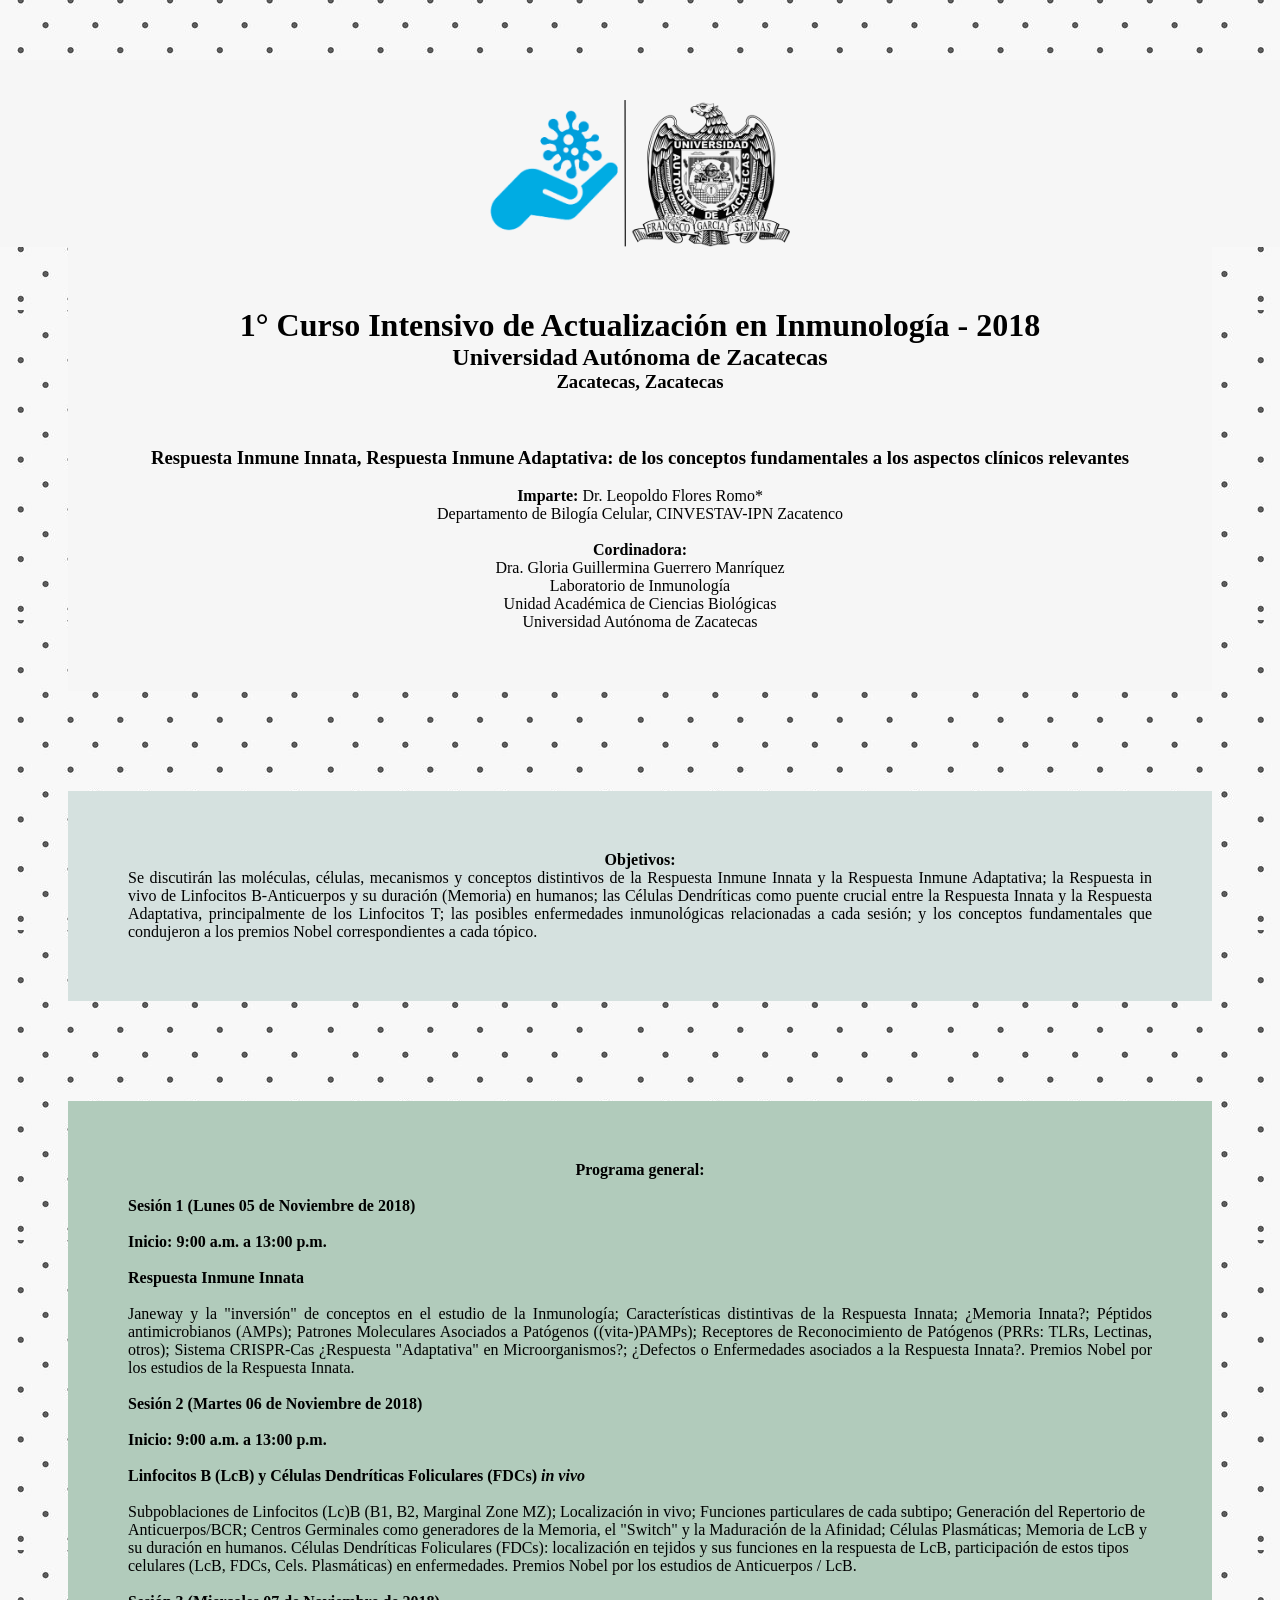
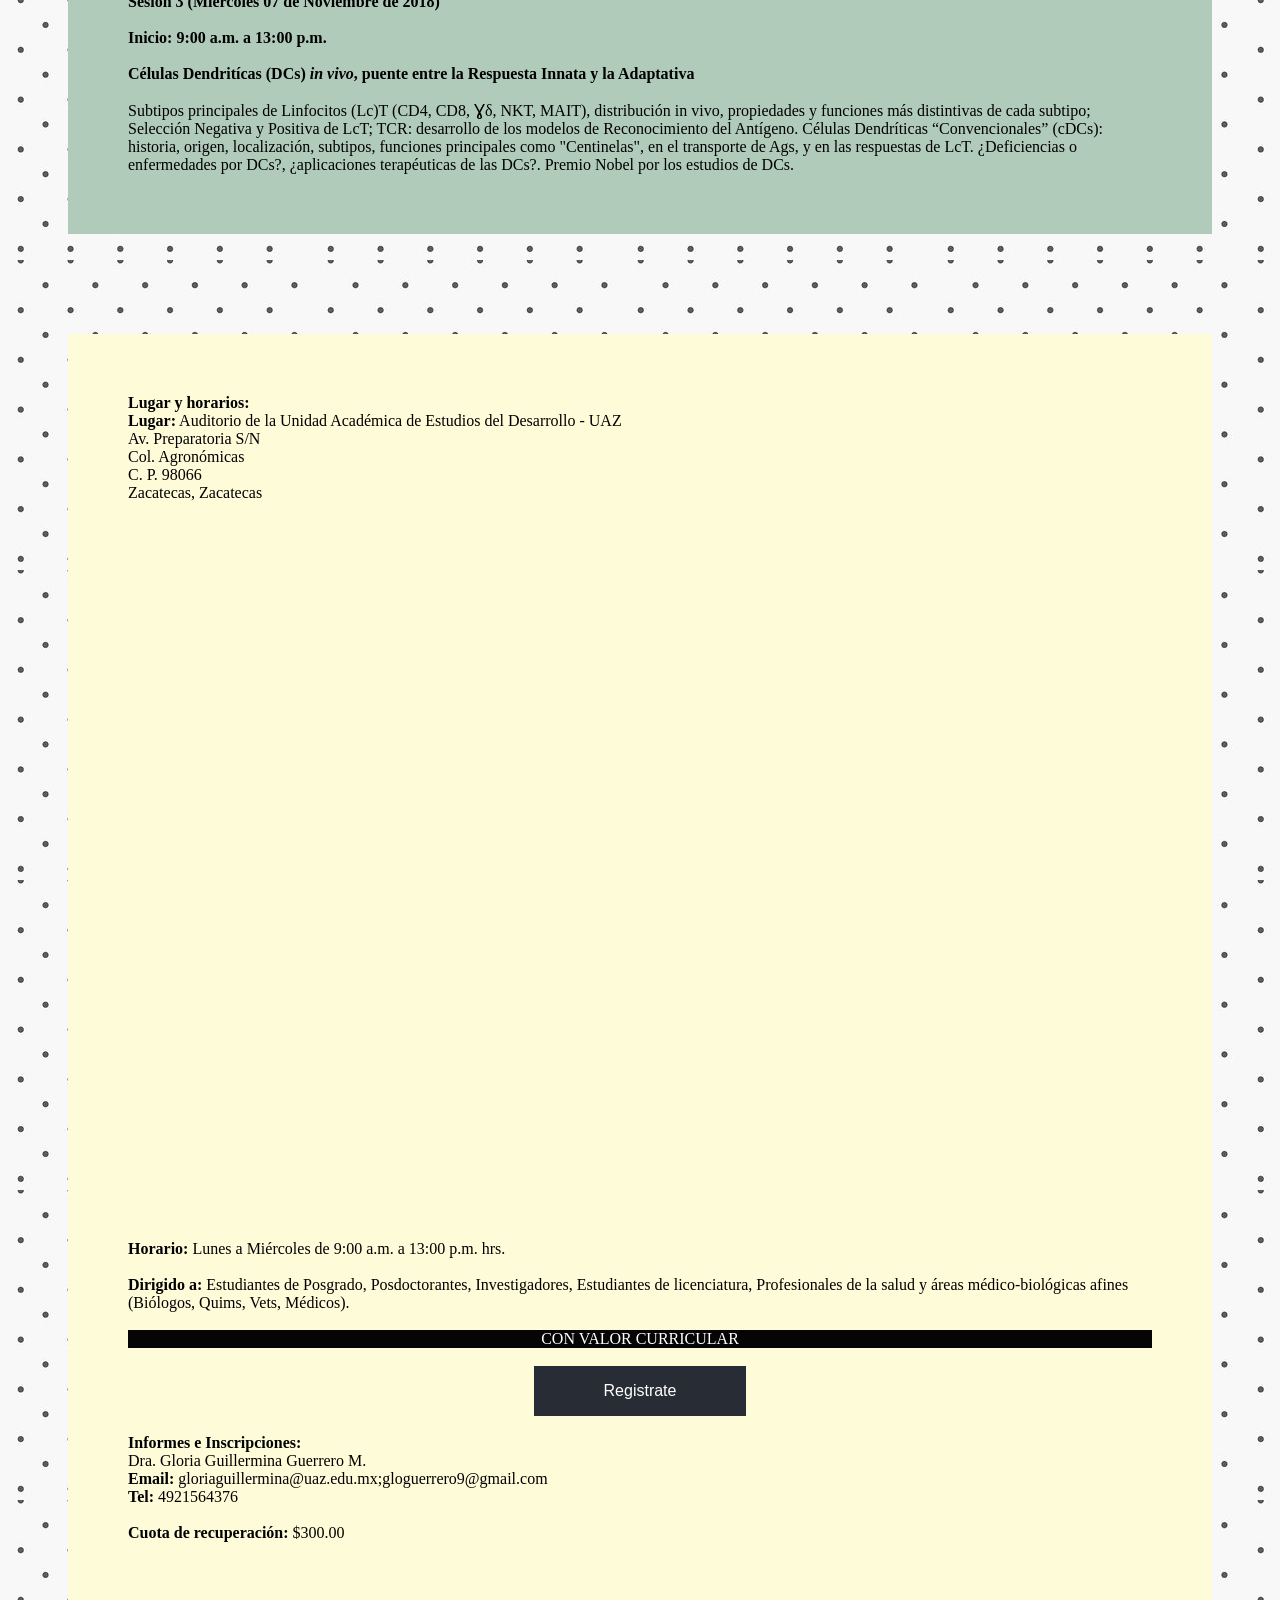
==== index.html @ ba6f1ed6 "asz" ====
<html>
<meta charset="UTF-8">
<link rel="stylesheet" href="style.css">
<head>
  <title>Curso de Inmunología</title>
</head>
<body>
  <div align="center" class="master">
    <div class="logos">
    <img src="Picture1.png"/></div>
  <div align="center" class="intro">
  <h1>1° Curso Intensivo de Actualización en Inmunología - 2018</h1>
<h2>Universidad Autónoma de Zacatecas</h2>
<h3>Zacatecas, Zacatecas</h3>
<br><br><br>
<h3>Respuesta Inmune Innata, Respuesta Inmune Adaptativa: de los conceptos fundamentales a los aspectos clínicos relevantes</h3>
<br><p><b>Imparte:</b> Dr. Leopoldo Flores Romo*</p>
<p> Departamento de Bilogía Celular, CINVESTAV-IPN Zacatenco</p><br>
<p class="verde"><b>Cordinadora:</b></p>
<p>Dra. Gloria Guillermina Guerrero Manríquez</p>
<p>Laboratorio de Inmunología</p>
<p>Unidad Académica de Ciencias Biológicas</p>
<p>Universidad Autónoma de Zacatecas</p></div>
<div class="spacer"></div>
<div  align="center" class="introo">
<p><b>Objetivos:</b></p>
<p class="as">Se discutirán las moléculas, células, mecanismos y conceptos distintivos de la Respuesta Inmune Innata y la Respuesta Inmune Adaptativa; la Respuesta in vivo de Linfocitos B-Anticuerpos y su duración (Memoria) en humanos; las Células Dendríticas como puente crucial entre la Respuesta Innata y la Respuesta Adaptativa, principalmente de los Linfocitos T; las posibles enfermedades inmunológicas relacionadas a cada sesión; y los conceptos fundamentales que condujeron a los premios Nobel correspondientes a cada tópico.</p>
</div>
<div class="spacer"></div>
<div  align="center" class="introoo">
<p><b>Programa general:</b></p><br>
<p align="left"><b>Sesión 1 (Lunes 05 de Noviembre de 2018)</b></p><br>
<p align="left"><b>Inicio: 9:00 a.m. a 13:00 p.m.</b></p><br>
<p align="left"><b>Respuesta Inmune Innata</b></p><br>
<p class="as">Janeway y la "inversión" de conceptos en el estudio de la Inmunología; Características distintivas de la Respuesta Innata; ¿Memoria Innata?; Péptidos antimicrobianos (AMPs); Patrones Moleculares Asociados a Patógenos ((vita-)PAMPs); Receptores de Reconocimiento de Patógenos (PRRs: TLRs, Lectinas, otros); Sistema CRISPR-Cas ¿Respuesta "Adaptativa" en Microorganismos?; ¿Defectos o Enfermedades asociados a la Respuesta Innata?. Premios Nobel por los estudios de la Respuesta Innata.</p><br>
<p align="left"><b>Sesión 2 (Martes 06 de Noviembre de 2018)</b></p><br>
<p align="left"><b>Inicio: 9:00 a.m. a 13:00 p.m.</b></p><br>
<p align="left"><b>Linfocitos B (LcB) y Células Dendríticas Foliculares (FDCs) <i>in vivo</i></b></p><br>
<p align="left">Subpoblaciones de Linfocitos (Lc)B (B1, B2, Marginal Zone MZ); Localización in vivo; Funciones particulares de cada subtipo; Generación del Repertorio de Anticuerpos/BCR; Centros Germinales como generadores de la Memoria, el "Switch" y la Maduración de la Afinidad; Células Plasmáticas; Memoria de LcB y su duración en humanos.  Células Dendríticas Foliculares (FDCs): localización en tejidos y sus funciones en la respuesta de LcB, participación de estos tipos celulares (LcB, FDCs, Cels. Plasmáticas) en enfermedades. Premios Nobel por los estudios de Anticuerpos / LcB.</p><br>
<p align="left"><b>Sesión 3 (Miercoles 07 de Noviembre de 2018)</b></p>
<br><p align="left"><b>Inicio: 9:00 a.m. a 13:00 p.m.</b></p>
<br><p align="left"><b>Células Dendritícas (DCs) <i>in vivo</i>, puente entre la Respuesta Innata y la Adaptativa</b></p>
<br><p align="left">Subtipos principales de Linfocitos (Lc)T (CD4, CD8, Ɣδ, NKT, MAIT), distribución in vivo, propiedades y funciones más distintivas de cada subtipo; Selección Negativa y Positiva de LcT;  TCR: desarrollo de los modelos de Reconocimiento del Antígeno. Células Dendríticas “Convencionales” (cDCs): historia, origen, localización, subtipos, funciones principales como "Centinelas", en el transporte de Ags, y en las respuestas de LcT. ¿Deficiencias o enfermedades por DCs?, ¿aplicaciones terapéuticas de las DCs?. Premio Nobel por los estudios de DCs.</p>
</div>
<div class="spacer"></div>
<div  align="center" class="introooo">
<p align="left"><b>Lugar y horarios:</b></p>
<p align="left"><b>Lugar:</b> Auditorio de la Unidad Académica de Estudios del Desarrollo - UAZ</p>
<p align="left">Av. Preparatoria S/N</p>
<p align="left">Col. Agronómicas</p>
<p align="left">C. P. 98066</p>
<p align="left">Zacatecas, Zacatecas</p>
<div class="map">
<iframe src="https://www.google.com/maps/embed?pb=!1m18!1m12!1m3!1d723.1612343463801!2d-102.55744603681366!3d22.77011655876207!2m3!1f0!2f0!3f0!3m2!1i1024!2i768!4f13.1!3m3!1m2!1s0x14075cfdf1f968f3%3A0x22951f23d3d107ac!2sUnidad+Acad%C3%A9mica+Estudios+del+Desarrollo%2C+UAZ!5e0!3m2!1ses-419!2smx!4v1537630028719" width="100%" height="80%" frameborder="0" style="border:50" allowfullscreen></iframe>
</div>
<br><p align="left"><b>Horario:</b> Lunes a Miércoles de 9:00 a.m. a 13:00 p.m. hrs.</p>
<br><p align="left"><b>Dirigido a:</b> Estudiantes de Posgrado, Posdoctorantes, Investigadores, Estudiantes de licenciatura, Profesionales de la salud y áreas médico-biológicas afines (Biólogos, Quims, Vets, Médicos).</p>
<br><p align="center" class="valores">CON VALOR CURRICULAR</p>
<br><div><a class="button" href="https://docs.google.com/forms/d/e/1FAIpQLSeUzSarf5q9X2_JJK0a5HdHk7HXoKUkB2PH-H2WLWud-mB3fw/viewform?usp=sf_link">Registrate</a></div>
<br>
<p align="left"><b>Informes e Inscripciones:</b></p>
<p align="left">Dra. Gloria Guillermina Guerrero M.</p>
<p align="left"><b>Email:</b> gloriaguillermina@uaz.edu.mx;gloguerrero9@gmail.com</p>
<p align="left"><B>Tel:</B> 4921564376</p><br>
<p align="left"><b>Cuota de recuperación:</b> $300.00</p>
</div>
</div>
</body>
</html>
---- style.css ----
*{
padding:0;
margin:0;
font-family: Roboto;
}
.master{
  font-size:Roboto;
  background-image:url(back1.jpg);
  width:100%;
  padding-top:60px;
}
.intro{
  width:80%;
background-color:#f6f6f6;
padding:60px;
}
.introo{
  width:80%;
background-color:#d5e1df;
padding:60px;
}
.introoo{
  width:80%;
background-color:#b1cbbb;
padding:60px;
}
.introooo{
  width:80%;
background-color:#fefbd8;
padding:60px;
}
.as{
  text-align: justify;
}
.spacer{
  height:100px;
}
.valores{
  background-color: #050505;
  color:#ffffff;
}
.logos{
  background-color:#f6f6f6;
}
img{
  width: 300px;
  padding-top:40px;
}
.button {
    display: inline-block;
    border: none;
    padding: 1rem 70px;
    margin: 0;
    text-decoration: none;
    background: #282c34;
    color: #ffffff;
    font-family: sans-serif;
    font-size: 1rem;
    cursor: pointer;
    text-align: center;
    transition: background 250ms ease-in-out,
                transform 150ms ease;
    -webkit-appearance: none;
    -moz-appearance: none;
}

.button:hover,
.button:focus {
    background: #0053ba;
}

.button:focus {
    outline: 1px solid #fff;
    outline-offset: -4px;
}

.button:active {
    transform: scale(0.99);
}
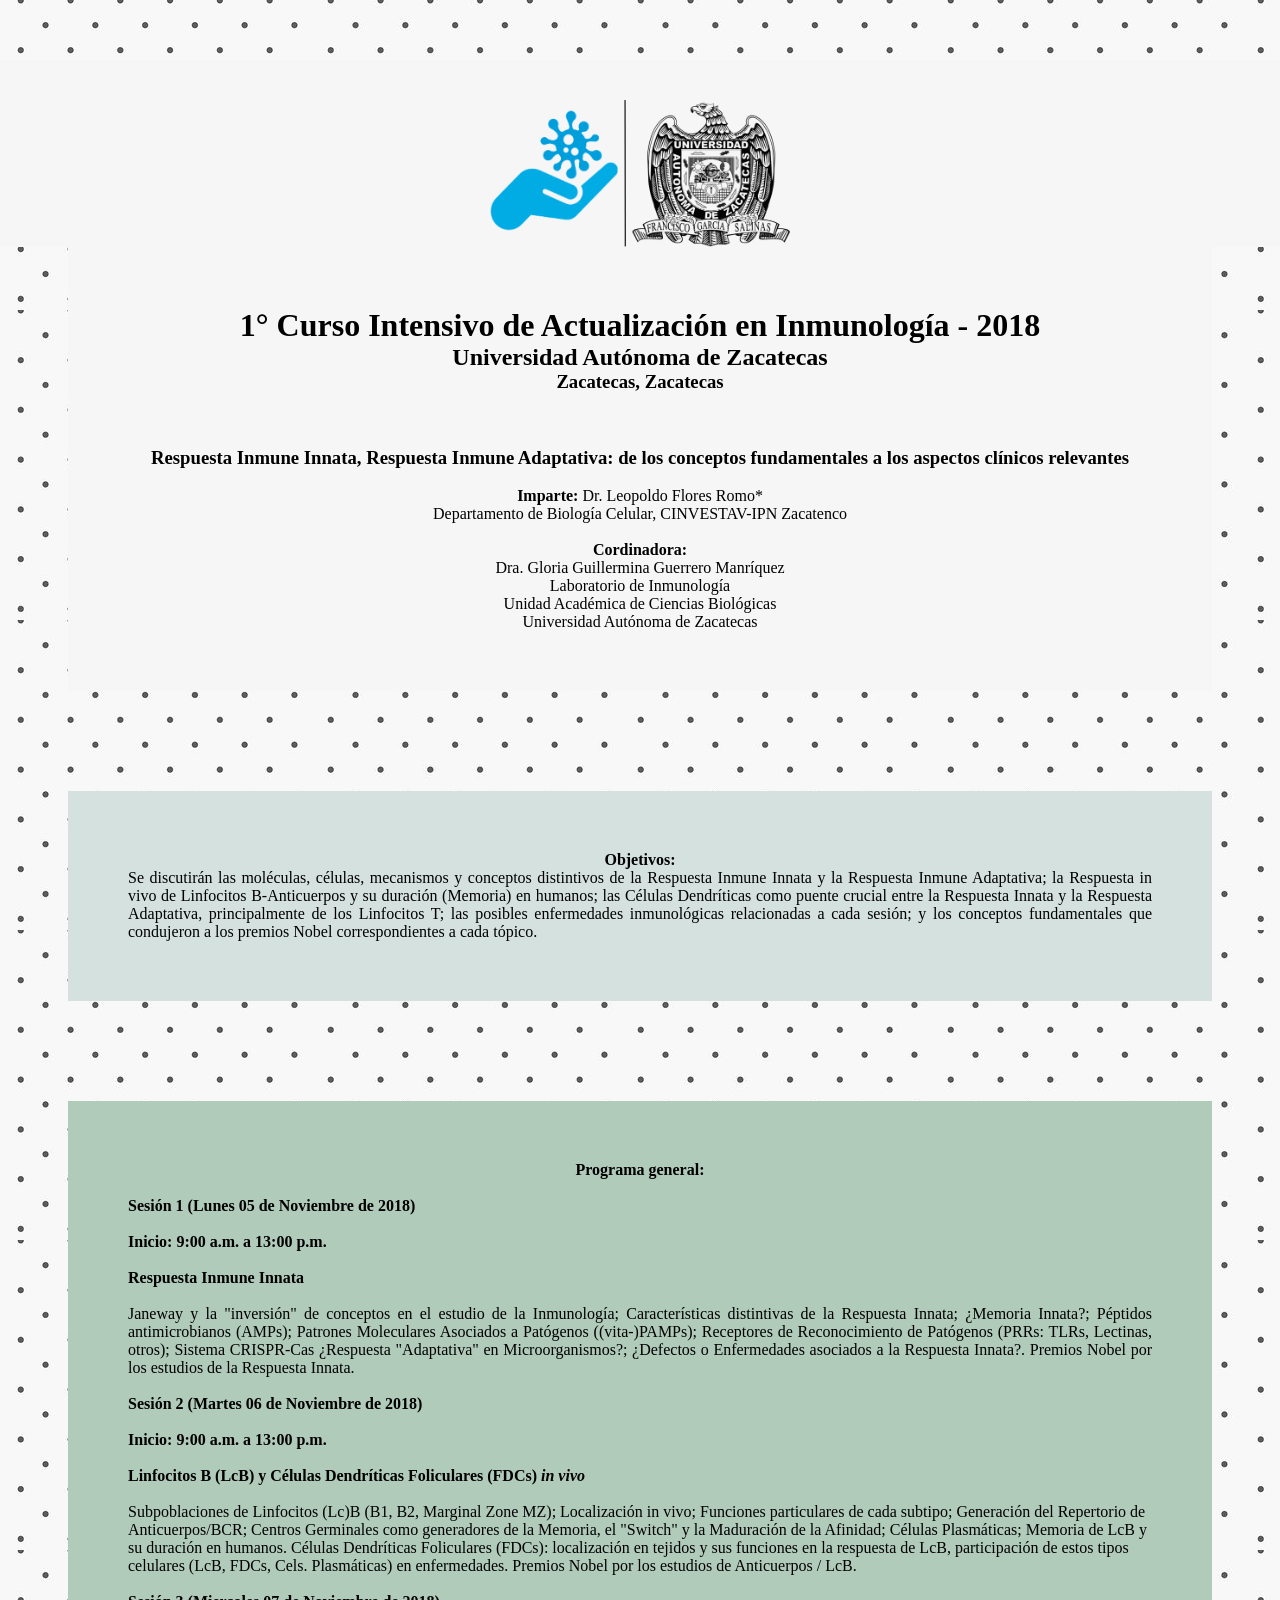
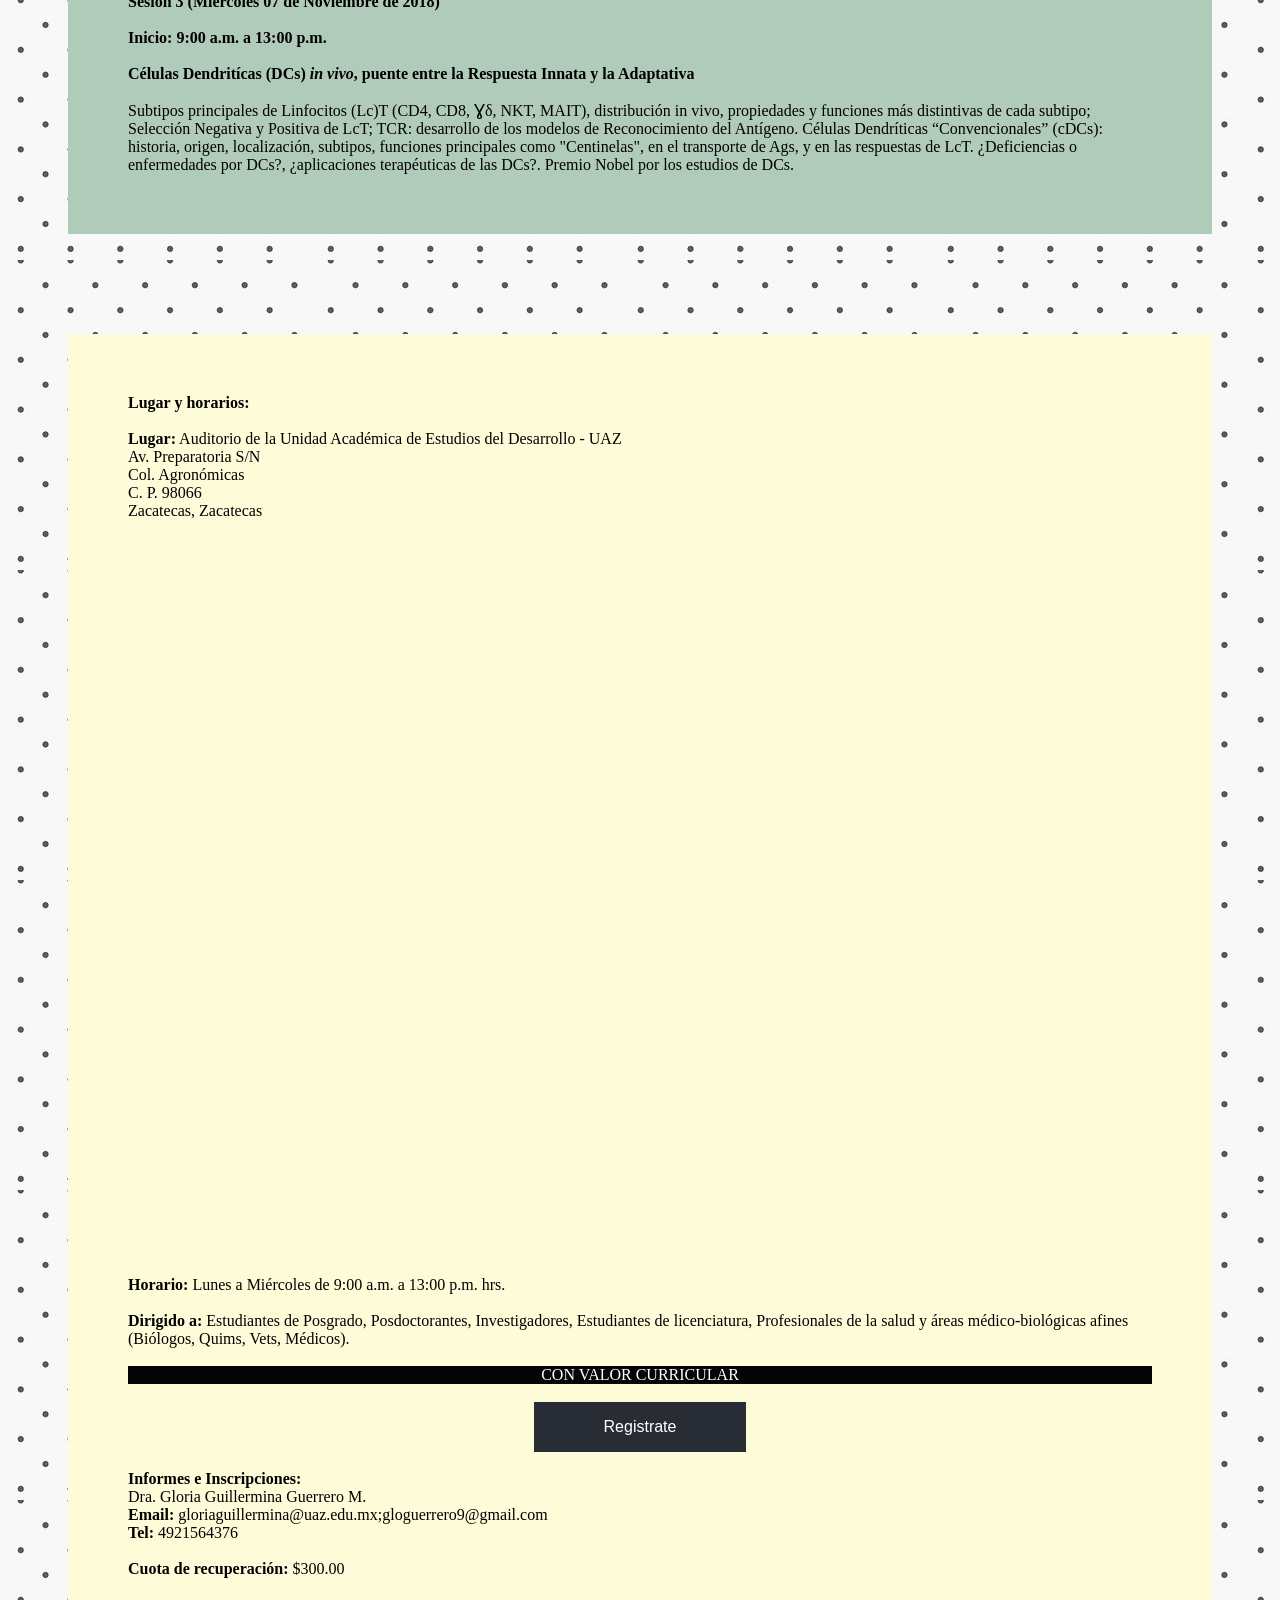
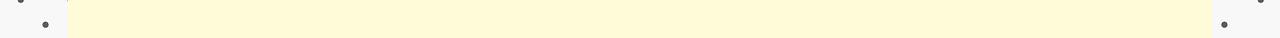
==== commit 0fdfc2df: "Update index.html" ====
--- a/index.html
+++ b/index.html
@@ -15,7 +15,7 @@
 <br><br><br>
 <h3>Respuesta Inmune Innata, Respuesta Inmune Adaptativa: de los conceptos fundamentales a los aspectos clínicos relevantes</h3>
 <br><p><b>Imparte:</b> Dr. Leopoldo Flores Romo*</p>
-<p> Departamento de Bilogía Celular, CINVESTAV-IPN Zacatenco</p><br>
+<p> Departamento de Biología Celular, CINVESTAV-IPN Zacatenco</p><br>
 <p class="verde"><b>Cordinadora:</b></p>
 <p>Dra. Gloria Guillermina Guerrero Manríquez</p>
 <p>Laboratorio de Inmunología</p>
@@ -44,12 +44,13 @@
 </div>
 <div class="spacer"></div>
 <div  align="center" class="introooo">
-<p align="left"><b>Lugar y horarios:</b></p>
+<p align="left"><b>Lugar y horarios:</b></p><br>
 <p align="left"><b>Lugar:</b> Auditorio de la Unidad Académica de Estudios del Desarrollo - UAZ</p>
 <p align="left">Av. Preparatoria S/N</p>
 <p align="left">Col. Agronómicas</p>
 <p align="left">C. P. 98066</p>
 <p align="left">Zacatecas, Zacatecas</p>
+<br>
 <div class="map">
 <iframe src="https://www.google.com/maps/embed?pb=!1m18!1m12!1m3!1d723.1612343463801!2d-102.55744603681366!3d22.77011655876207!2m3!1f0!2f0!3f0!3m2!1i1024!2i768!4f13.1!3m3!1m2!1s0x14075cfdf1f968f3%3A0x22951f23d3d107ac!2sUnidad+Acad%C3%A9mica+Estudios+del+Desarrollo%2C+UAZ!5e0!3m2!1ses-419!2smx!4v1537630028719" width="100%" height="80%" frameborder="0" style="border:50" allowfullscreen></iframe>
 </div>
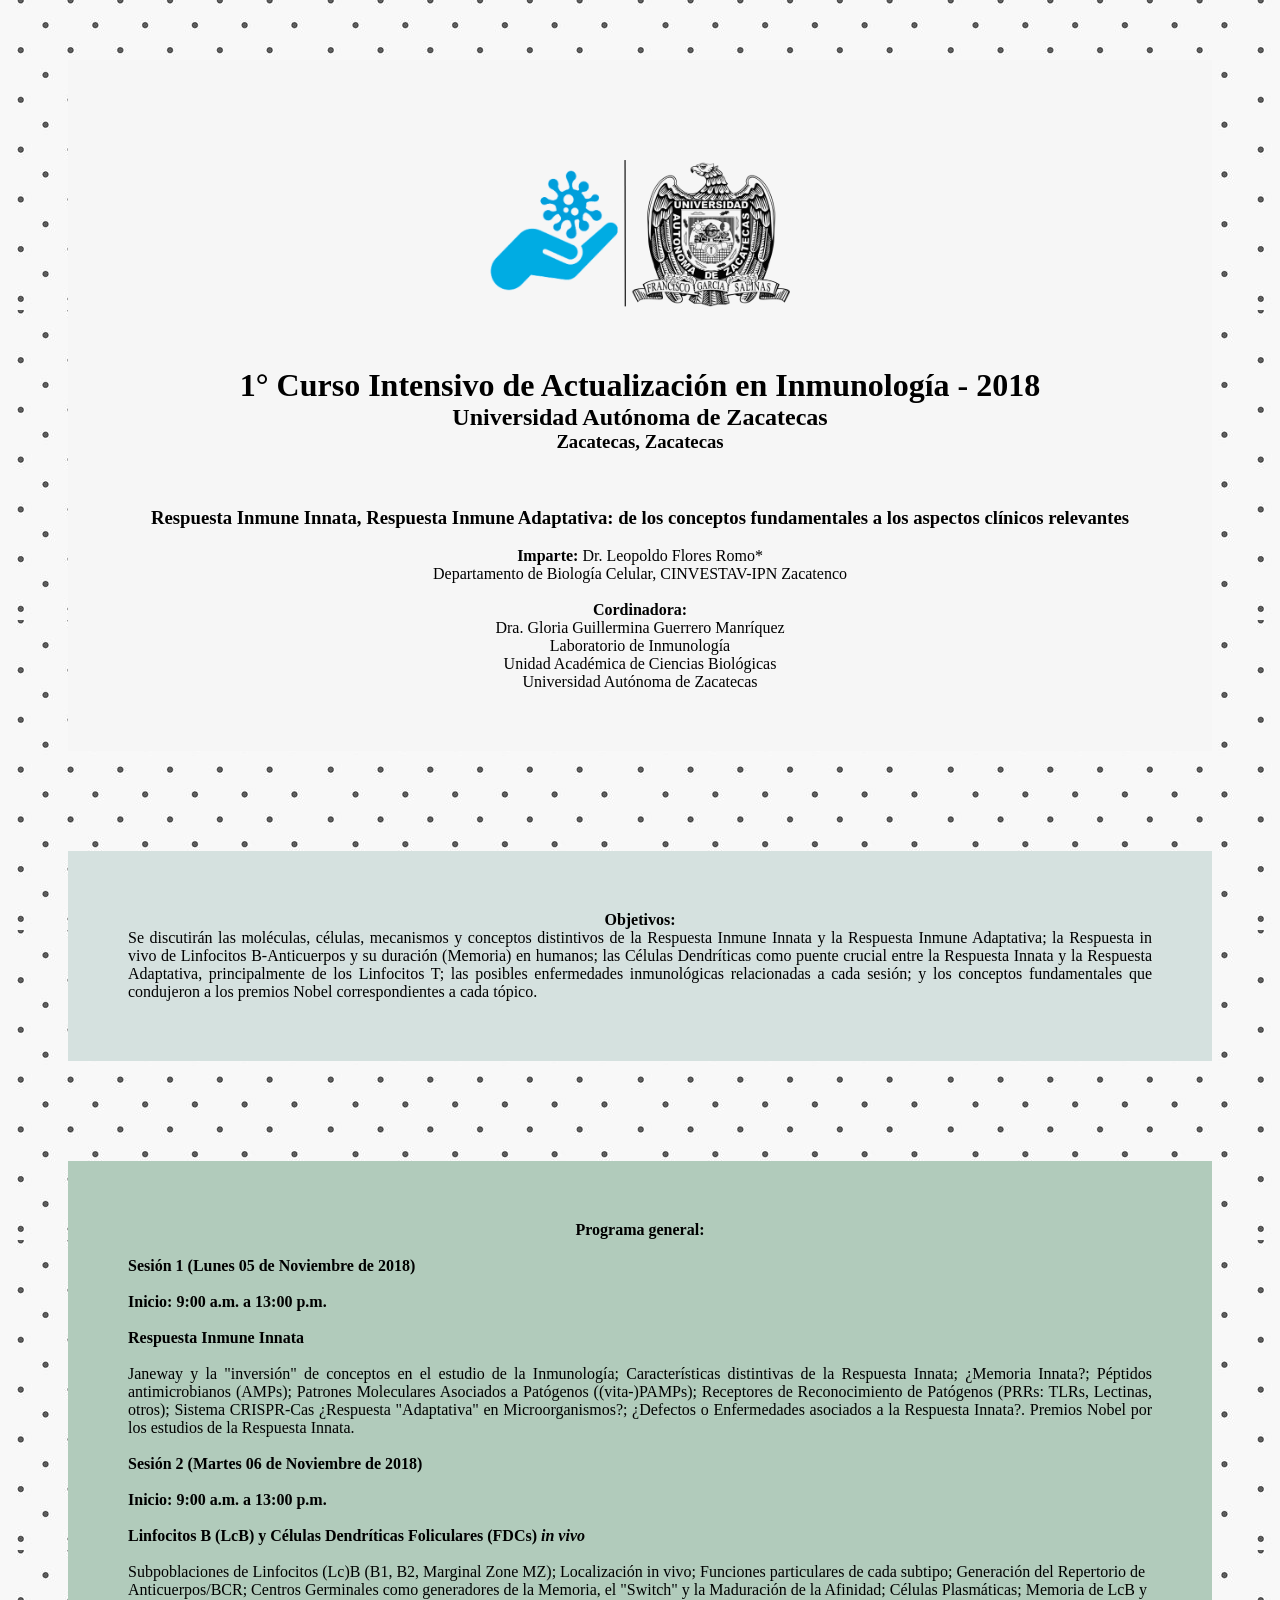
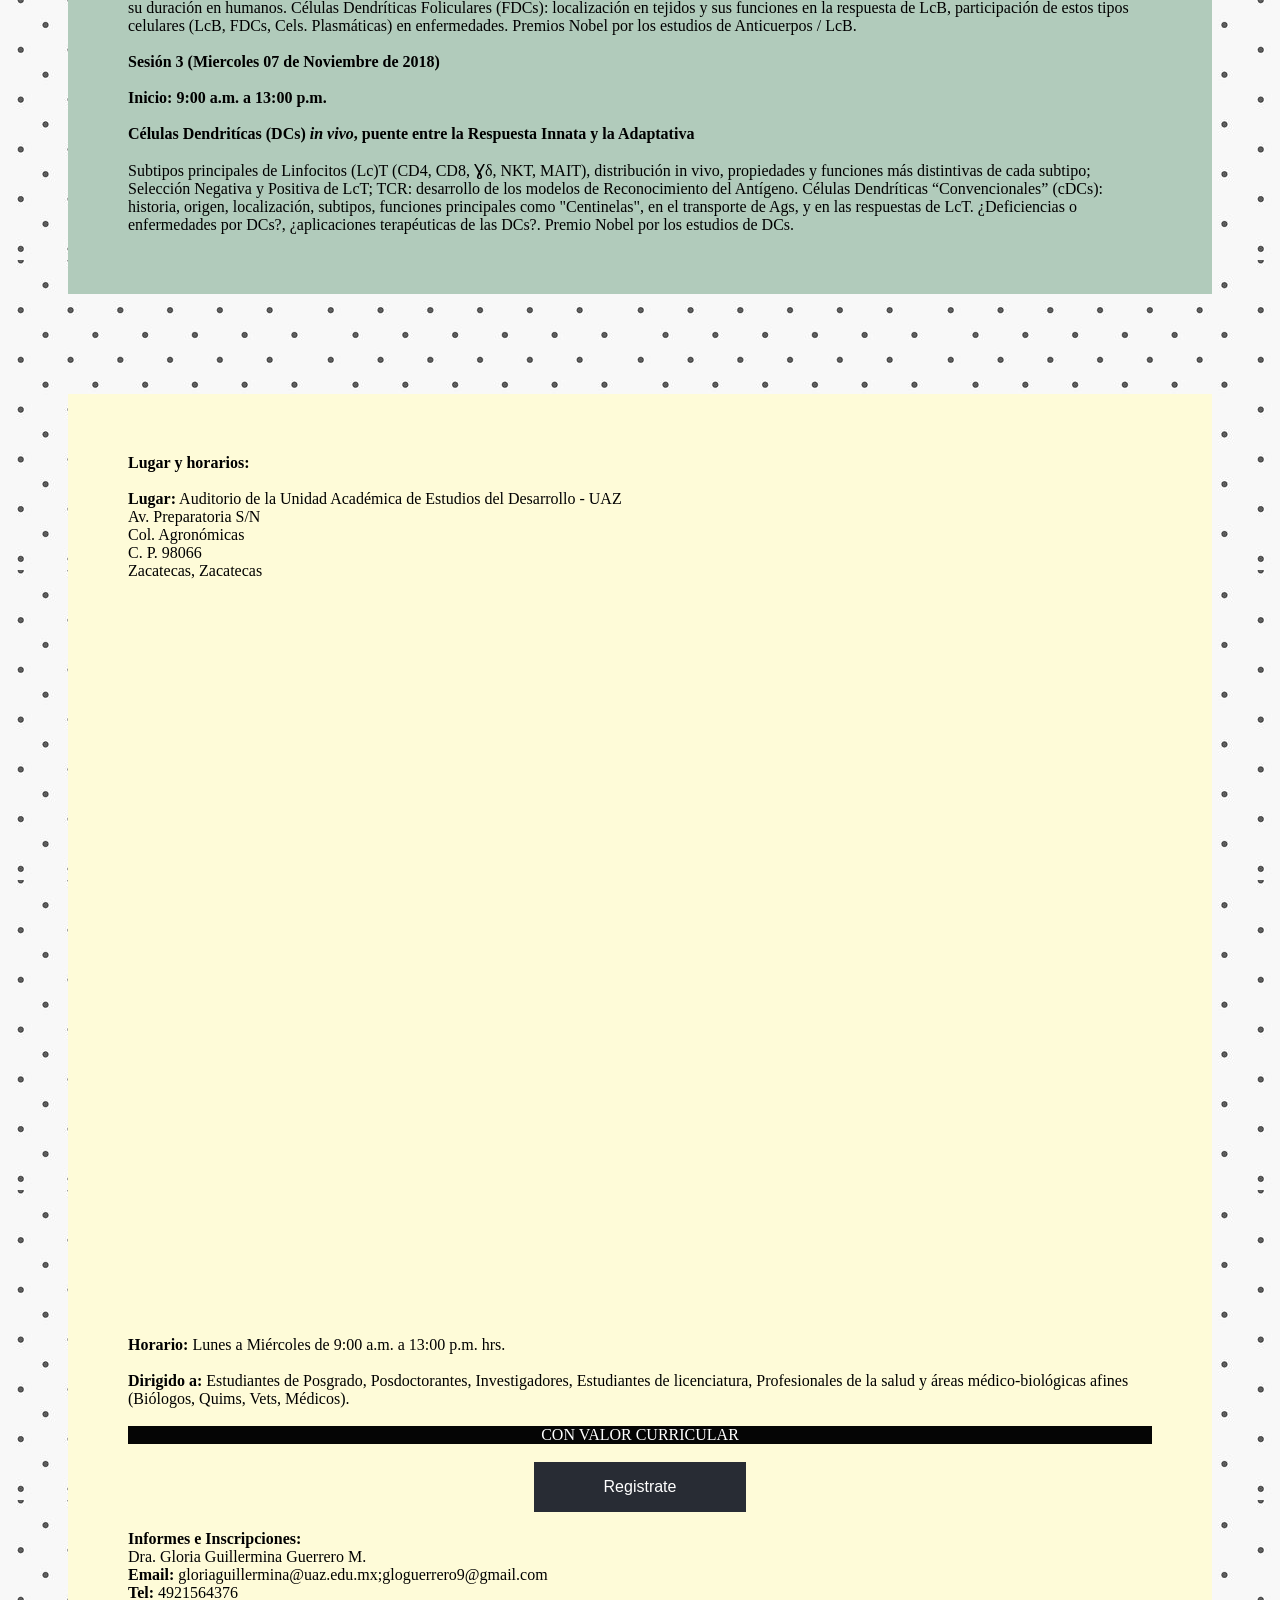
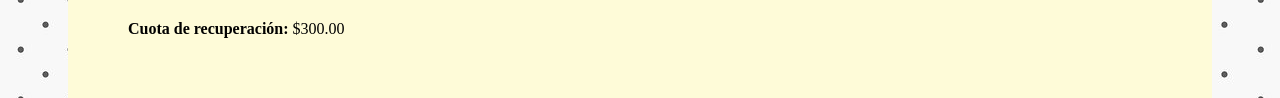
==== commit 507b4109: "Rec" ====
--- a/index.html
+++ b/index.html
@@ -6,9 +6,9 @@
 </head>
 <body>
   <div align="center" class="master">
+  <div align="center" class="intro">
     <div class="logos">
     <img src="Picture1.png"/></div>
-  <div align="center" class="intro">
   <h1>1° Curso Intensivo de Actualización en Inmunología - 2018</h1>
 <h2>Universidad Autónoma de Zacatecas</h2>
 <h3>Zacatecas, Zacatecas</h3>
--- a/style.css
+++ b/style.css
@@ -41,10 +41,12 @@
 }
 .logos{
   background-color:#f6f6f6;
+  width:90%;
 }
 img{
   width: 300px;
   padding-top:40px;
+  padding-bottom:60px;
 }
 .button {
     display: inline-block;
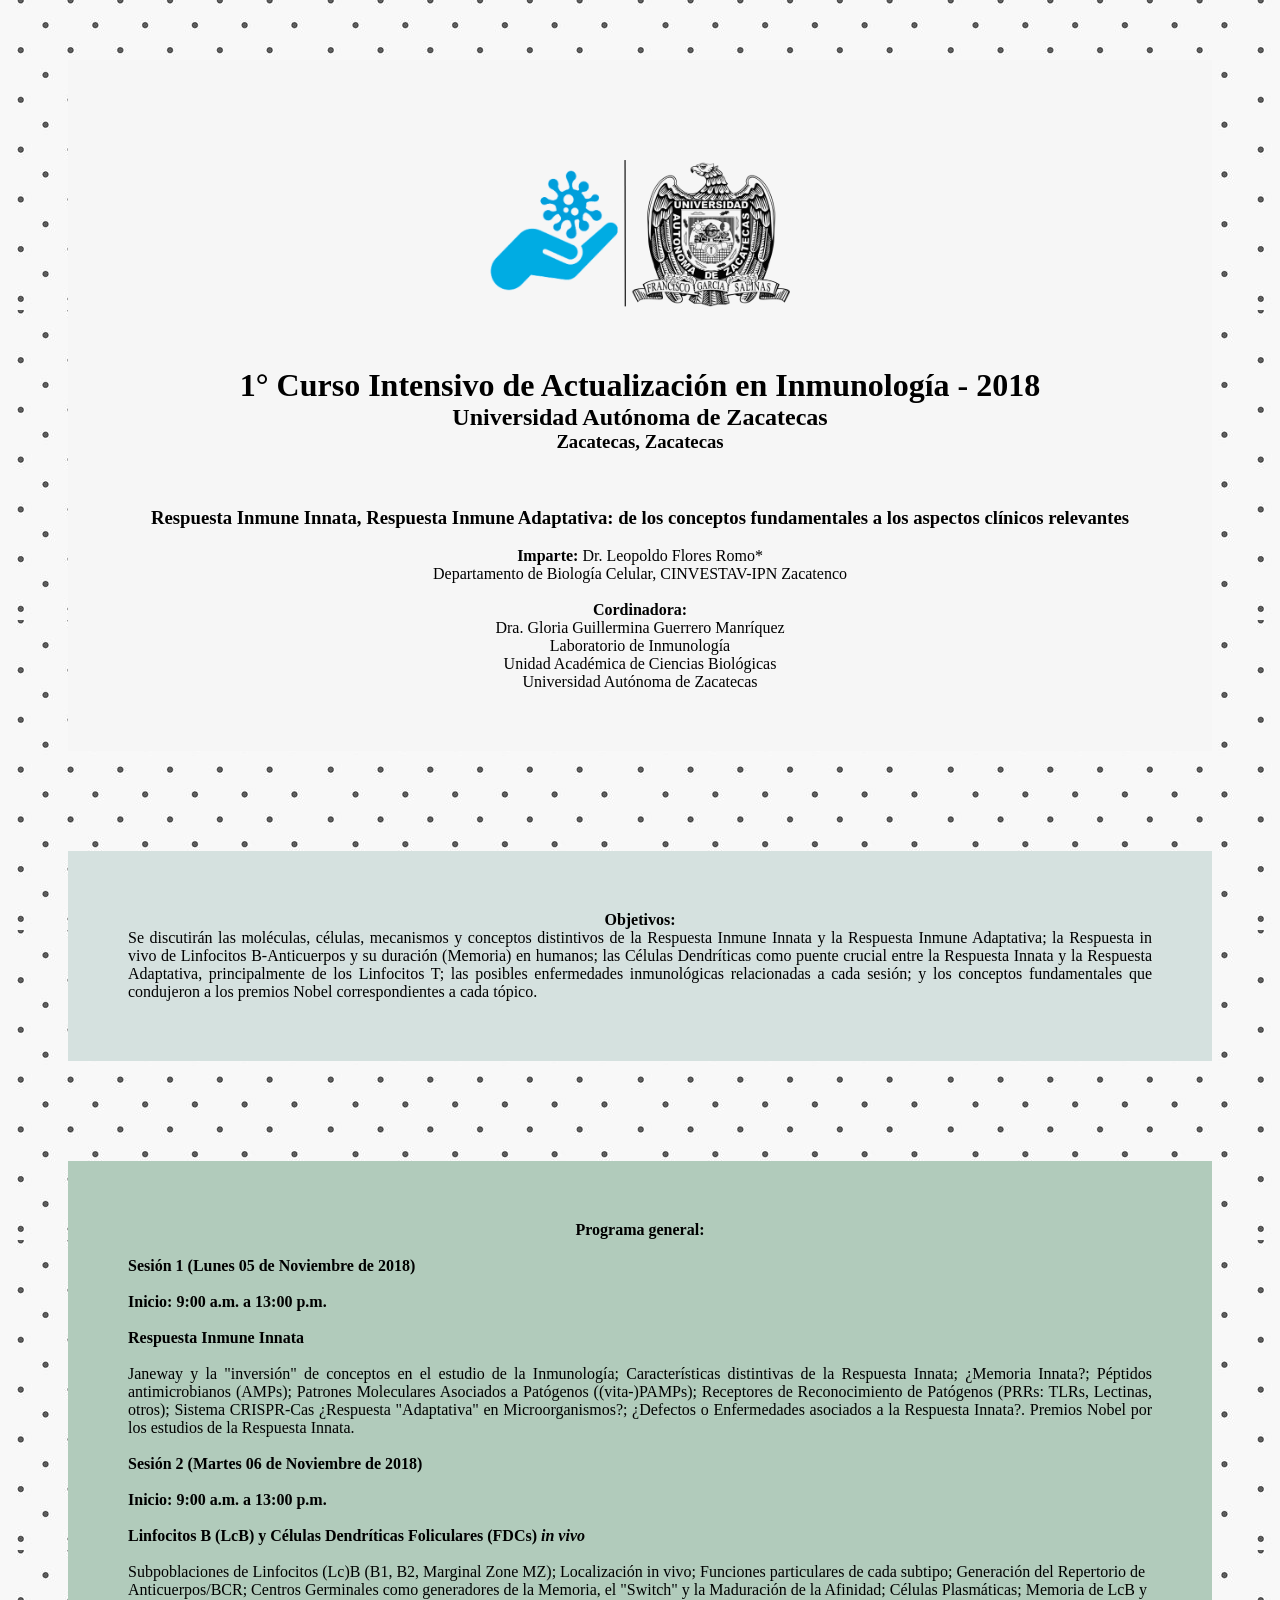
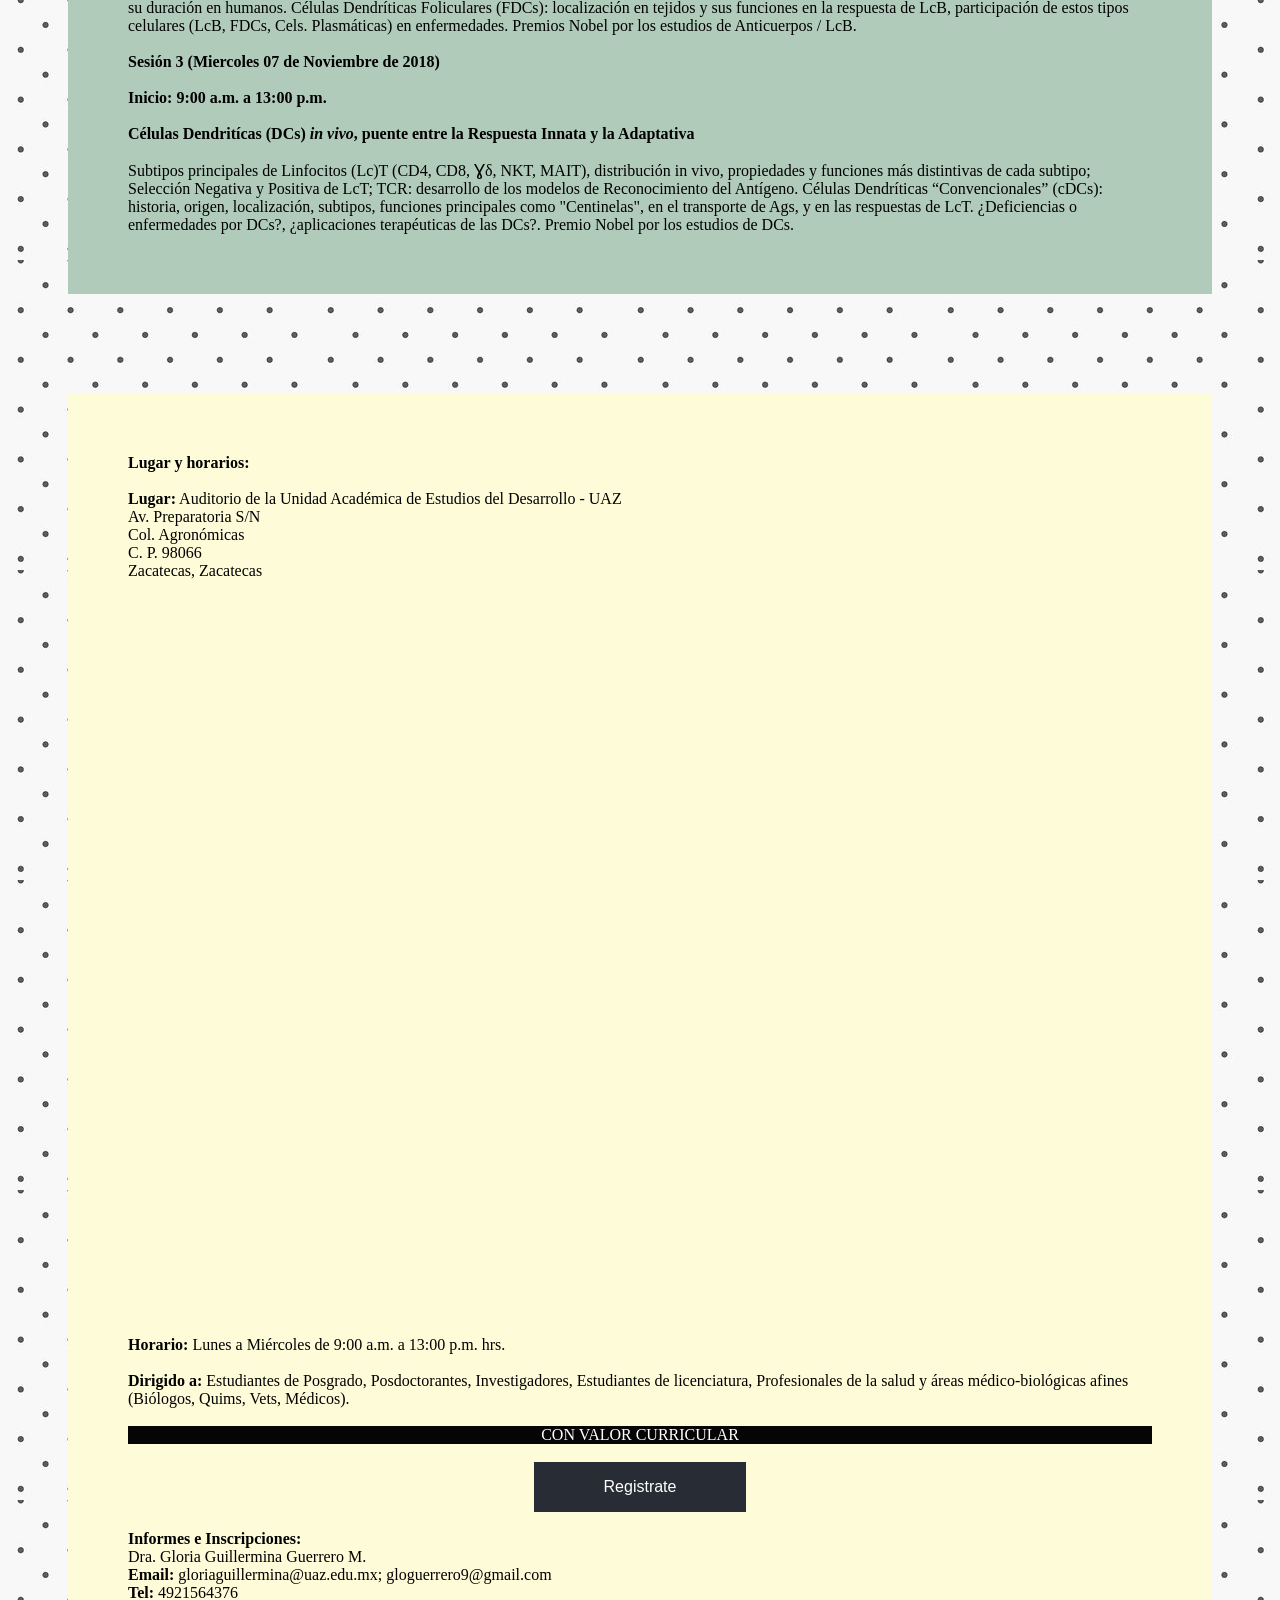
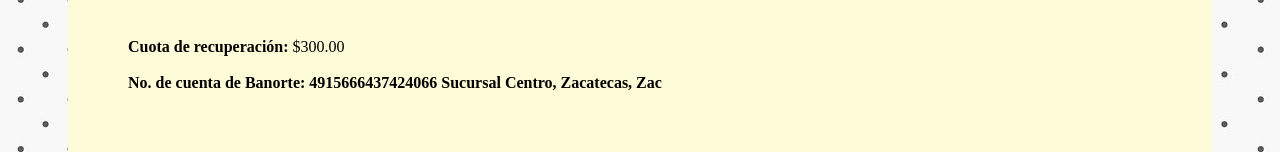
==== commit c4d68955: "asdf" ====
--- a/index.html
+++ b/index.html
@@ -61,9 +61,11 @@
 <br>
 <p align="left"><b>Informes e Inscripciones:</b></p>
 <p align="left">Dra. Gloria Guillermina Guerrero M.</p>
-<p align="left"><b>Email:</b> gloriaguillermina@uaz.edu.mx;gloguerrero9@gmail.com</p>
+<p align="left"><b>Email:</b> gloriaguillermina@uaz.edu.mx;  gloguerrero9@gmail.com</p>
 <p align="left"><B>Tel:</B> 4921564376</p><br>
-<p align="left"><b>Cuota de recuperación:</b> $300.00</p>
+<br>
+<p align="left"><b>Cuota de recuperación:</b> $300.00</p><br>
+<p align="left"><b>No. de cuenta de Banorte: 4915666437424066  Sucursal Centro, Zacatecas, Zac</b></p>
 </div>
 </div>
 </body>
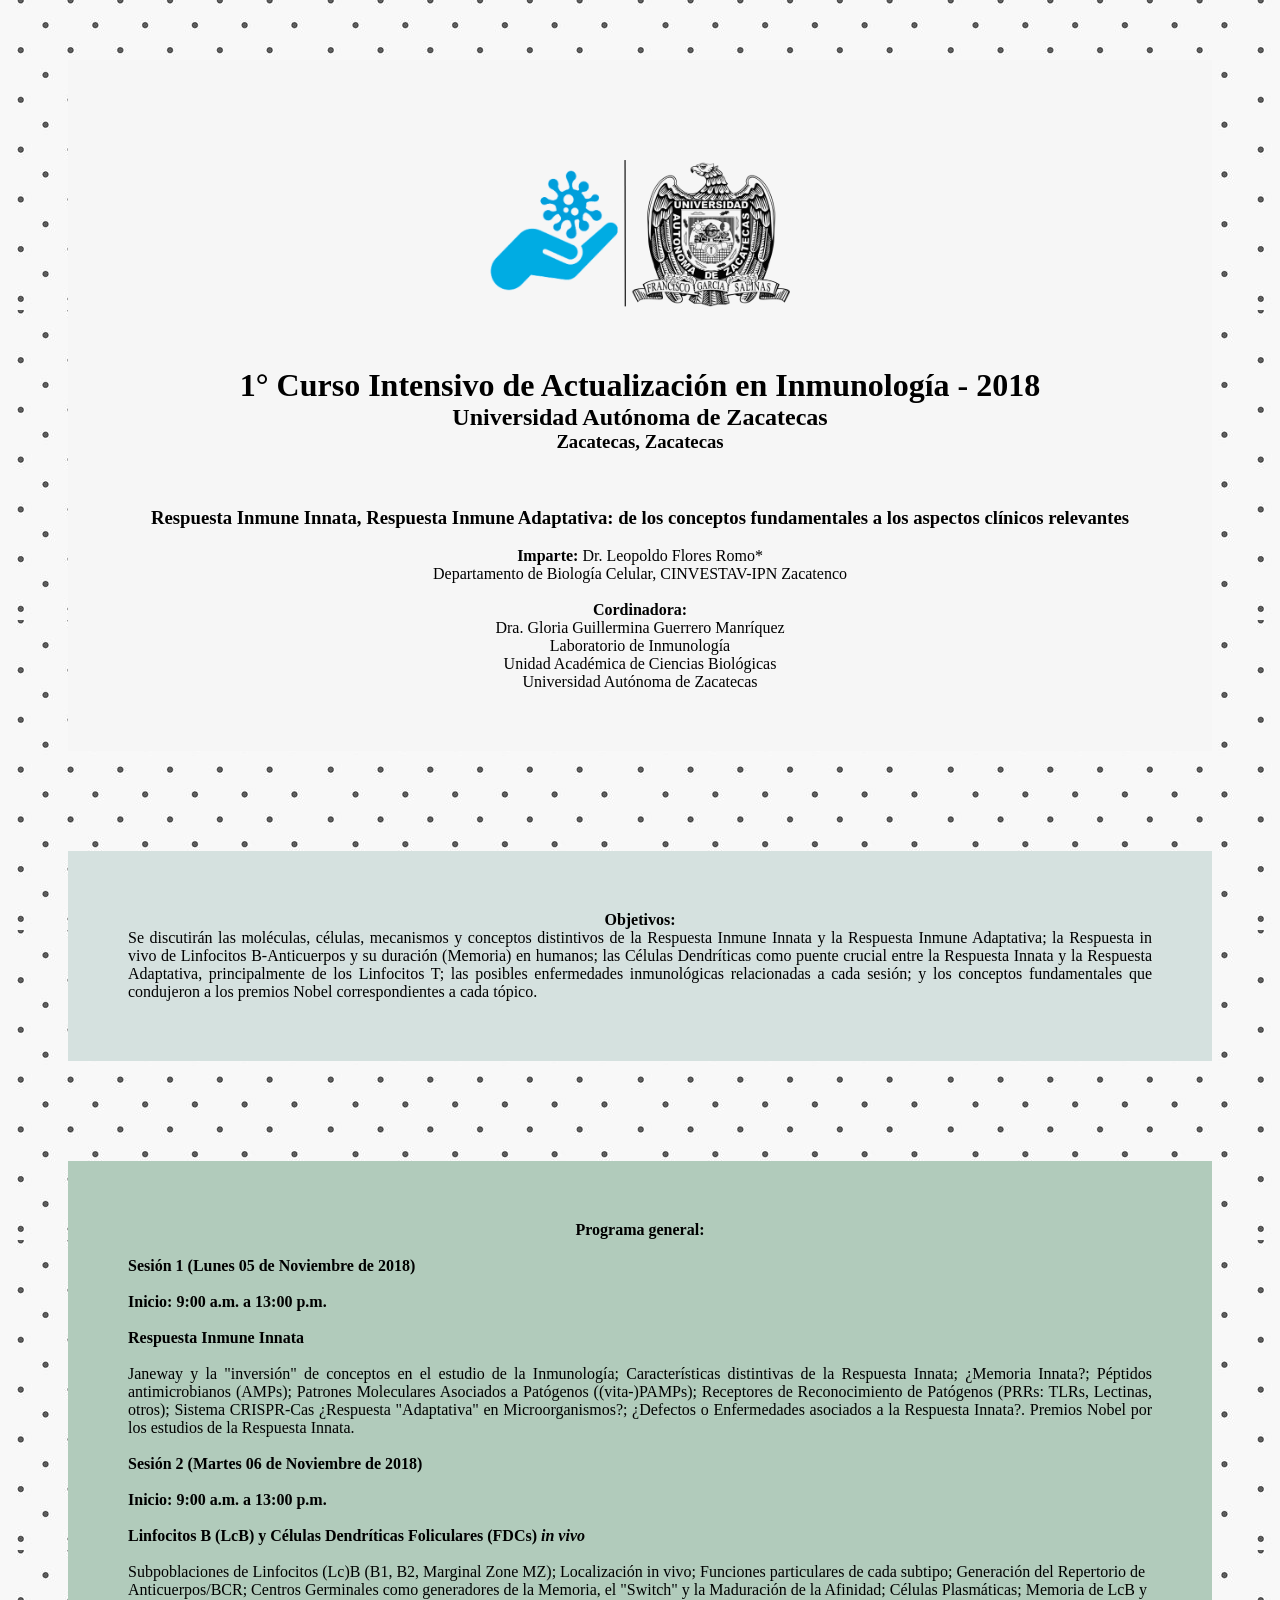
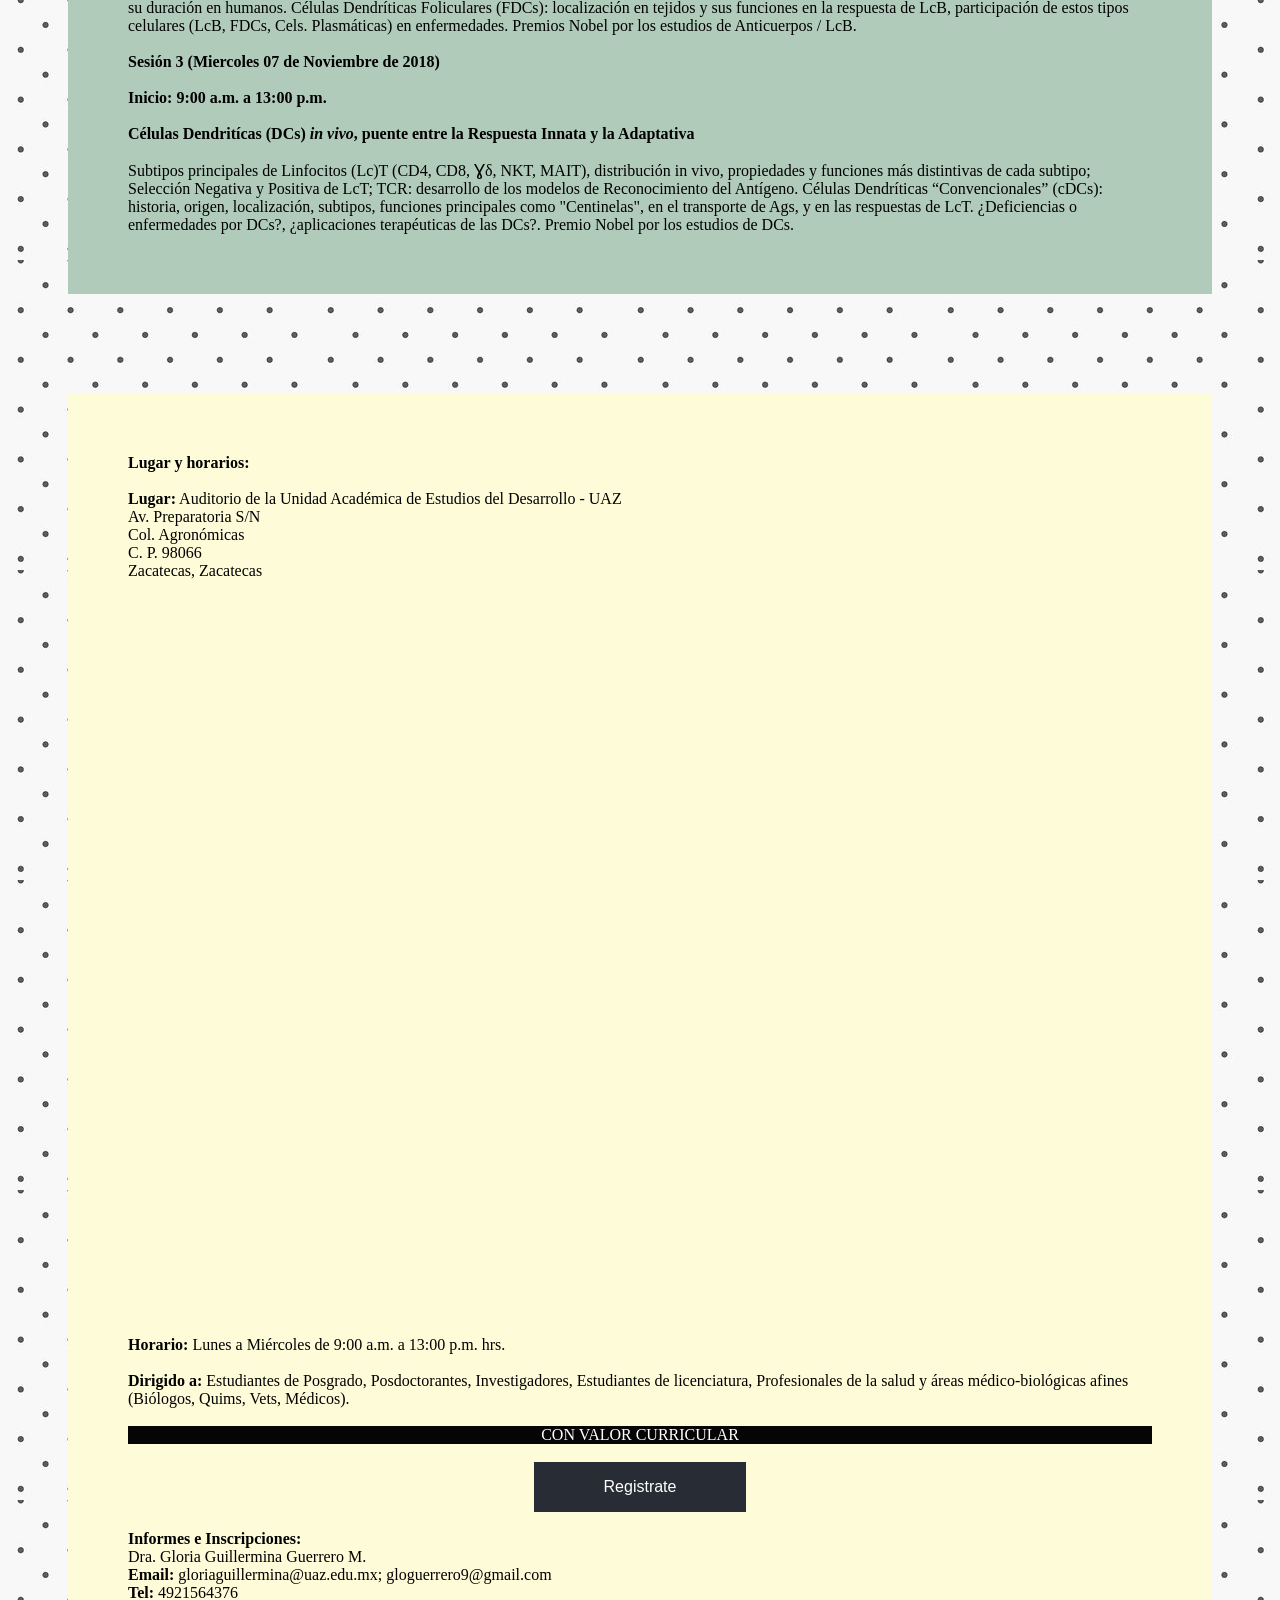
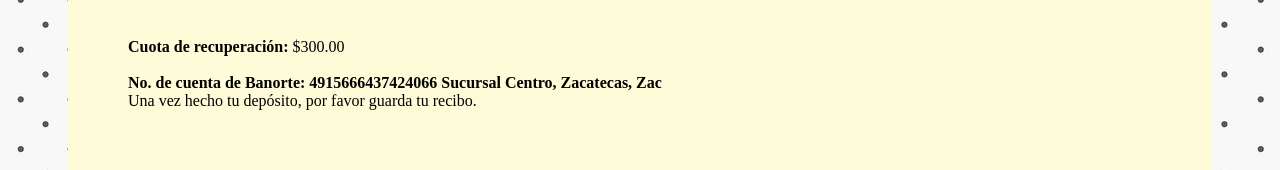
==== commit 68d07895: "sad" ====
--- a/index.html
+++ b/index.html
@@ -66,6 +66,7 @@
 <br>
 <p align="left"><b>Cuota de recuperación:</b> $300.00</p><br>
 <p align="left"><b>No. de cuenta de Banorte: 4915666437424066  Sucursal Centro, Zacatecas, Zac</b></p>
+<p align="left">Una vez hecho tu depósito, por favor guarda tu recibo.</p>
 </div>
 </div>
 </body>
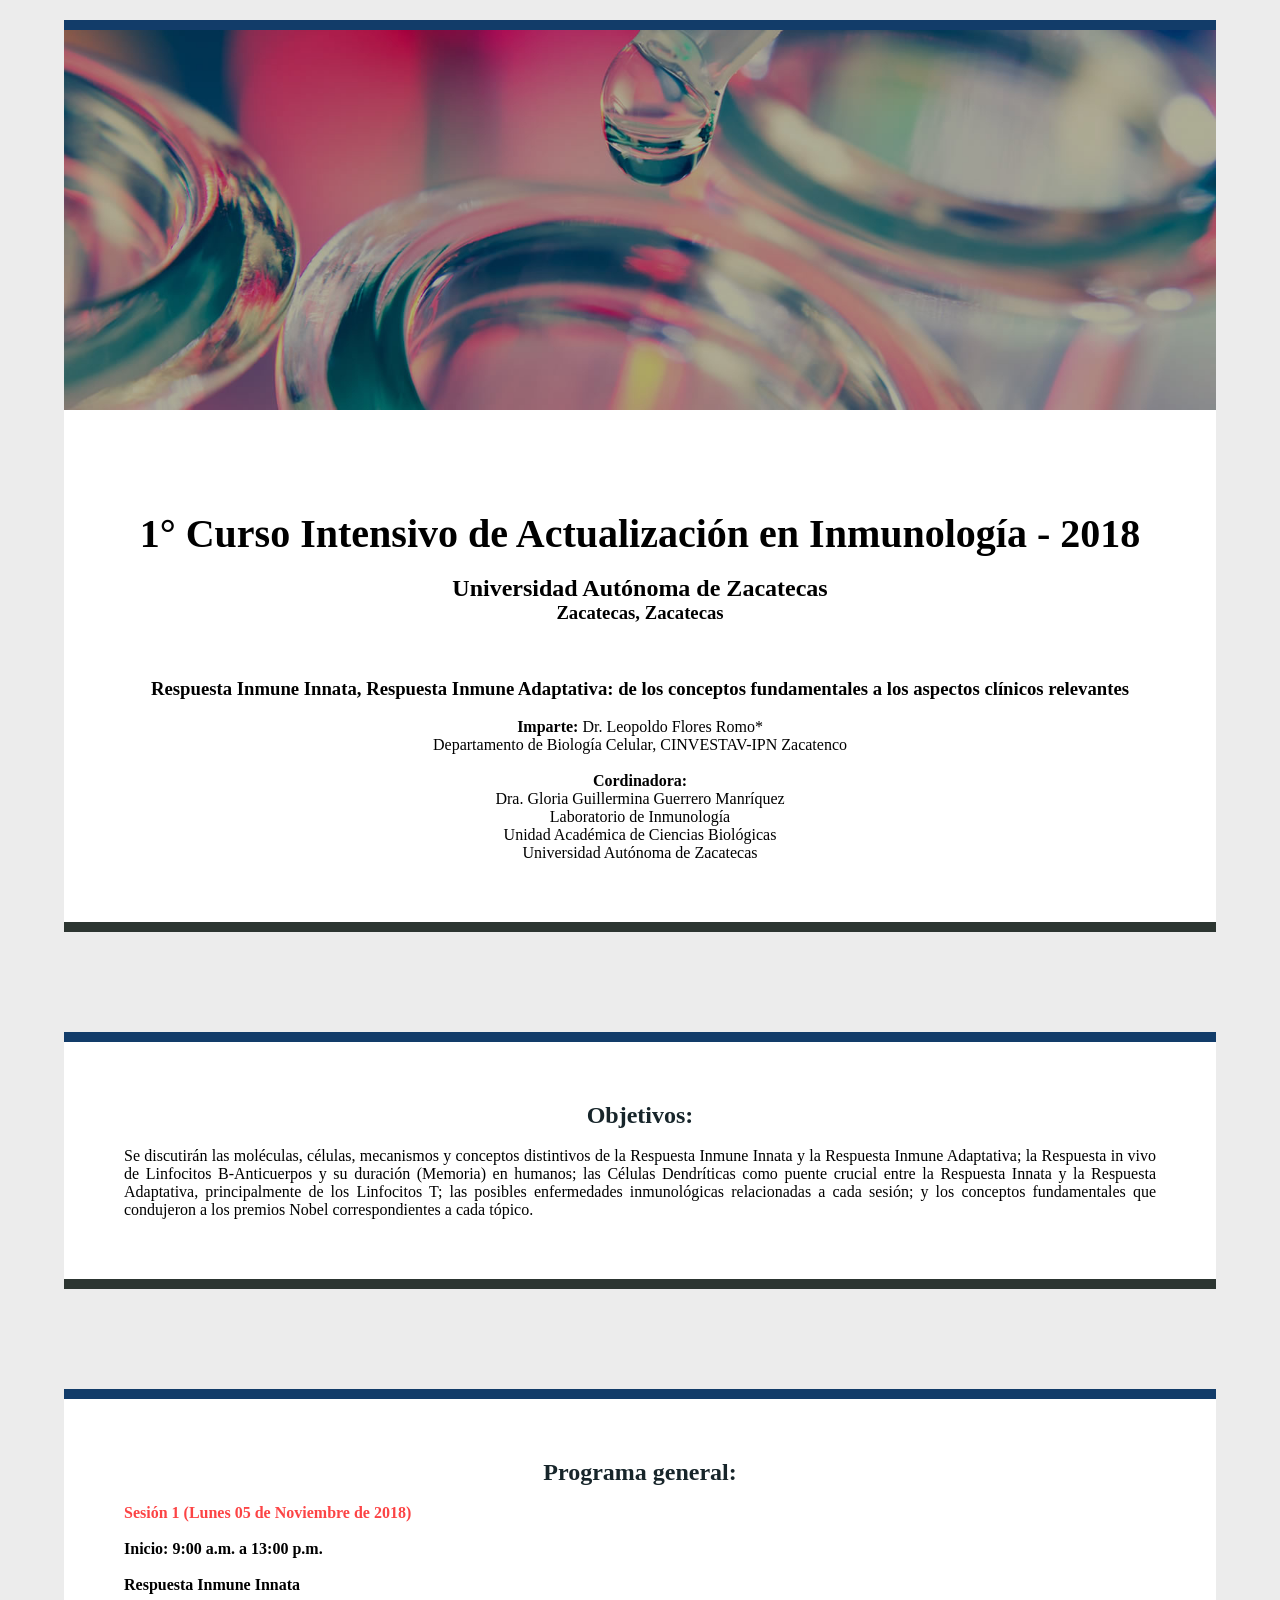
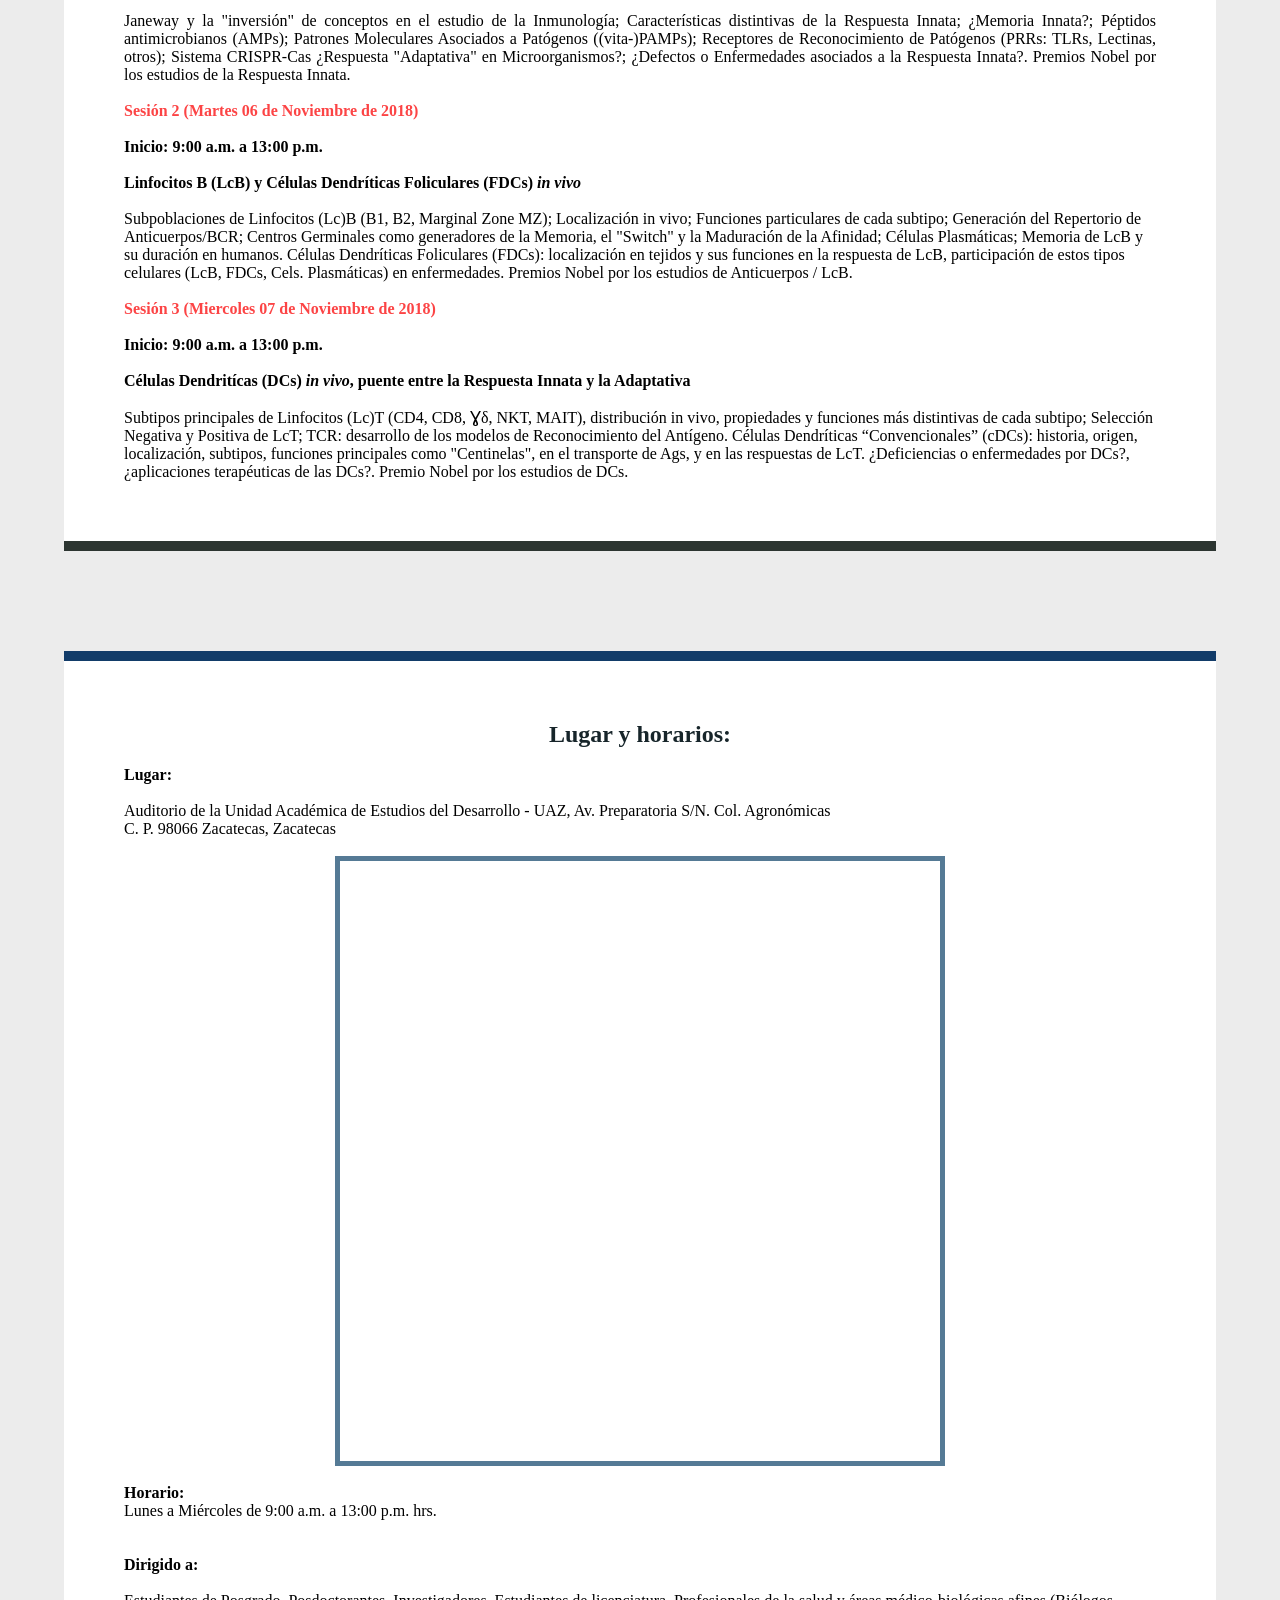
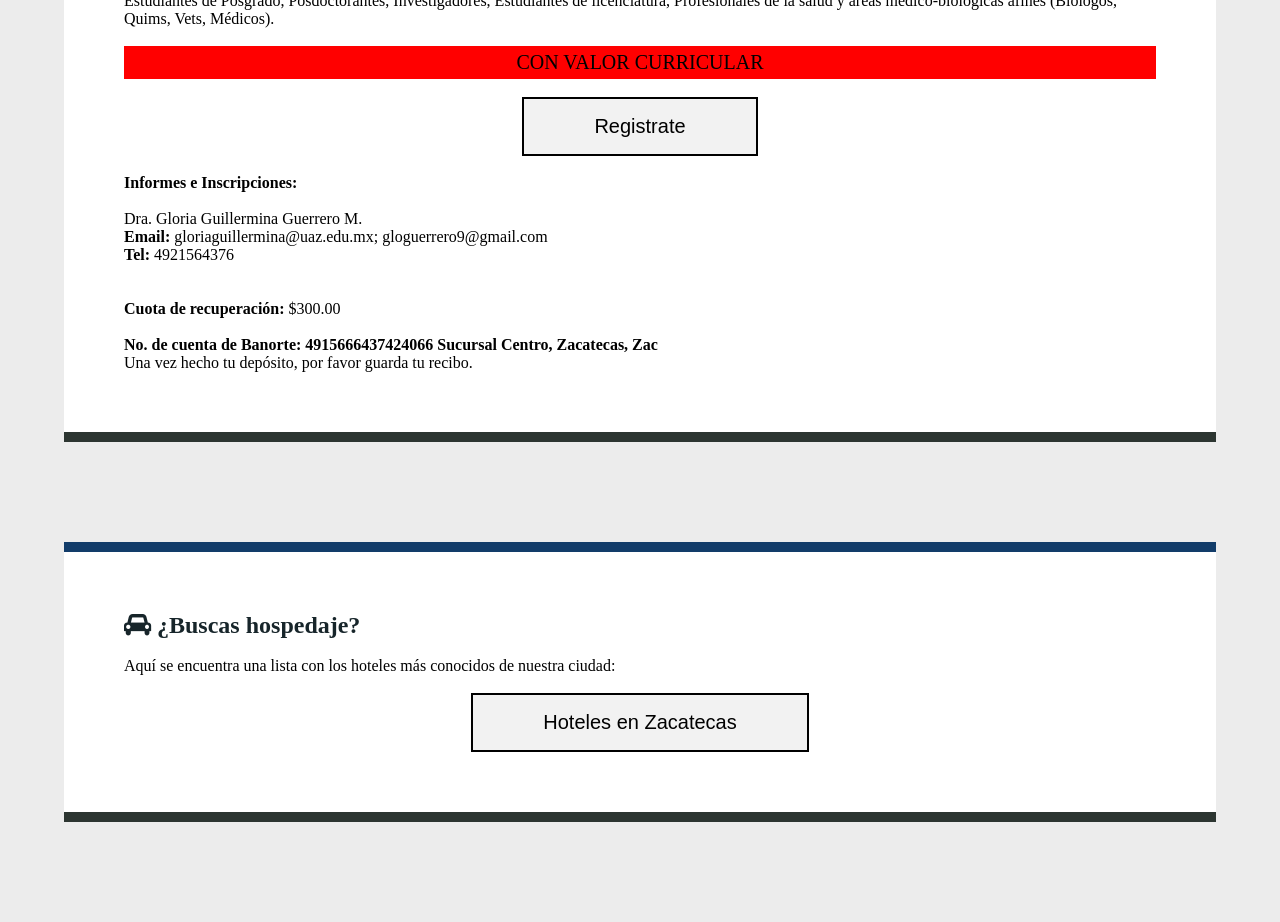
==== commit f8eca43b: "as" ====
--- a/index.html
+++ b/index.html
@@ -1,5 +1,8 @@
 <html>
 <meta charset="UTF-8">
+<link rel="stylesheet" href="https://cdnjs.cloudflare.com/ajax/libs/font-awesome/4.7.0/css/font-awesome.min.css">
+<meta name="viewport" content="width=device-width, initial-scale=1.0">
+<link rel="icon" href="1.png">
 <link rel="stylesheet" href="style.css">
 <head>
   <title>Curso de Inmunología</title>
@@ -8,9 +11,9 @@
   <div align="center" class="master">
   <div align="center" class="intro">
     <div class="logos">
-    <img src="Picture1.png"/></div>
-  <h1>1° Curso Intensivo de Actualización en Inmunología - 2018</h1>
-<h2>Universidad Autónoma de Zacatecas</h2>
+    <img src="ForLog.jpg"/></div><div class="padd">
+  <h1 class="titlww">1° Curso Intensivo de Actualización en Inmunología - 2018</h1>
+<br><h2>Universidad Autónoma de Zacatecas</h2>
 <h3>Zacatecas, Zacatecas</h3>
 <br><br><br>
 <h3>Respuesta Inmune Innata, Respuesta Inmune Adaptativa: de los conceptos fundamentales a los aspectos clínicos relevantes</h3>
@@ -20,54 +23,66 @@
 <p>Dra. Gloria Guillermina Guerrero Manríquez</p>
 <p>Laboratorio de Inmunología</p>
 <p>Unidad Académica de Ciencias Biológicas</p>
-<p>Universidad Autónoma de Zacatecas</p></div>
+<p>Universidad Autónoma de Zacatecas</p></div></div>
 <div class="spacer"></div>
 <div  align="center" class="introo">
-<p><b>Objetivos:</b></p>
-<p class="as">Se discutirán las moléculas, células, mecanismos y conceptos distintivos de la Respuesta Inmune Innata y la Respuesta Inmune Adaptativa; la Respuesta in vivo de Linfocitos B-Anticuerpos y su duración (Memoria) en humanos; las Células Dendríticas como puente crucial entre la Respuesta Innata y la Respuesta Adaptativa, principalmente de los Linfocitos T; las posibles enfermedades inmunológicas relacionadas a cada sesión; y los conceptos fundamentales que condujeron a los premios Nobel correspondientes a cada tópico.</p>
+  <div class="padd">
+<h2 class="prg"><b>Objetivos:</b></h2><br>
+<p class="as">Se discutirán las moléculas, células, mecanismos y conceptos distintivos de la Respuesta Inmune Innata y la Respuesta Inmune Adaptativa; la Respuesta in vivo de Linfocitos B-Anticuerpos y su duración (Memoria) en humanos; las Células Dendríticas como puente crucial entre la Respuesta Innata y la Respuesta Adaptativa, principalmente de los Linfocitos T; las posibles enfermedades inmunológicas relacionadas a cada sesión; y los conceptos fundamentales que condujeron a los premios Nobel correspondientes a cada tópico.</p></div>
 </div>
 <div class="spacer"></div>
 <div  align="center" class="introoo">
-<p><b>Programa general:</b></p><br>
-<p align="left"><b>Sesión 1 (Lunes 05 de Noviembre de 2018)</b></p><br>
+  <div class="padd">
+<h2 class="prg"><b>Programa general:</b></h2><br>
+<p align="left" class="ses"><b>Sesión 1 (Lunes 05 de Noviembre de 2018)</b></p><br>
 <p align="left"><b>Inicio: 9:00 a.m. a 13:00 p.m.</b></p><br>
 <p align="left"><b>Respuesta Inmune Innata</b></p><br>
 <p class="as">Janeway y la "inversión" de conceptos en el estudio de la Inmunología; Características distintivas de la Respuesta Innata; ¿Memoria Innata?; Péptidos antimicrobianos (AMPs); Patrones Moleculares Asociados a Patógenos ((vita-)PAMPs); Receptores de Reconocimiento de Patógenos (PRRs: TLRs, Lectinas, otros); Sistema CRISPR-Cas ¿Respuesta "Adaptativa" en Microorganismos?; ¿Defectos o Enfermedades asociados a la Respuesta Innata?. Premios Nobel por los estudios de la Respuesta Innata.</p><br>
-<p align="left"><b>Sesión 2 (Martes 06 de Noviembre de 2018)</b></p><br>
+<p align="left" class="ses"><b>Sesión 2 (Martes 06 de Noviembre de 2018)</b></p><br>
 <p align="left"><b>Inicio: 9:00 a.m. a 13:00 p.m.</b></p><br>
 <p align="left"><b>Linfocitos B (LcB) y Células Dendríticas Foliculares (FDCs) <i>in vivo</i></b></p><br>
 <p align="left">Subpoblaciones de Linfocitos (Lc)B (B1, B2, Marginal Zone MZ); Localización in vivo; Funciones particulares de cada subtipo; Generación del Repertorio de Anticuerpos/BCR; Centros Germinales como generadores de la Memoria, el "Switch" y la Maduración de la Afinidad; Células Plasmáticas; Memoria de LcB y su duración en humanos.  Células Dendríticas Foliculares (FDCs): localización en tejidos y sus funciones en la respuesta de LcB, participación de estos tipos celulares (LcB, FDCs, Cels. Plasmáticas) en enfermedades. Premios Nobel por los estudios de Anticuerpos / LcB.</p><br>
-<p align="left"><b>Sesión 3 (Miercoles 07 de Noviembre de 2018)</b></p>
+<p align="left" class="ses"><b>Sesión 3 (Miercoles 07 de Noviembre de 2018)</b></p>
 <br><p align="left"><b>Inicio: 9:00 a.m. a 13:00 p.m.</b></p>
 <br><p align="left"><b>Células Dendritícas (DCs) <i>in vivo</i>, puente entre la Respuesta Innata y la Adaptativa</b></p>
-<br><p align="left">Subtipos principales de Linfocitos (Lc)T (CD4, CD8, Ɣδ, NKT, MAIT), distribución in vivo, propiedades y funciones más distintivas de cada subtipo; Selección Negativa y Positiva de LcT;  TCR: desarrollo de los modelos de Reconocimiento del Antígeno. Células Dendríticas “Convencionales” (cDCs): historia, origen, localización, subtipos, funciones principales como "Centinelas", en el transporte de Ags, y en las respuestas de LcT. ¿Deficiencias o enfermedades por DCs?, ¿aplicaciones terapéuticas de las DCs?. Premio Nobel por los estudios de DCs.</p>
+<br><p align="left">Subtipos principales de Linfocitos (Lc)T (CD4, CD8, Ɣδ, NKT, MAIT), distribución in vivo, propiedades y funciones más distintivas de cada subtipo; Selección Negativa y Positiva de LcT;  TCR: desarrollo de los modelos de Reconocimiento del Antígeno. Células Dendríticas “Convencionales” (cDCs): historia, origen, localización, subtipos, funciones principales como "Centinelas", en el transporte de Ags, y en las respuestas de LcT. ¿Deficiencias o enfermedades por DCs?, ¿aplicaciones terapéuticas de las DCs?. Premio Nobel por los estudios de DCs.</p></div>
 </div>
 <div class="spacer"></div>
 <div  align="center" class="introooo">
-<p align="left"><b>Lugar y horarios:</b></p><br>
-<p align="left"><b>Lugar:</b> Auditorio de la Unidad Académica de Estudios del Desarrollo - UAZ</p>
-<p align="left">Av. Preparatoria S/N</p>
-<p align="left">Col. Agronómicas</p>
-<p align="left">C. P. 98066</p>
-<p align="left">Zacatecas, Zacatecas</p>
+    <div class="padd">
+<h2 class="prg"><b>Lugar y horarios:</b></h2><br>
+<p align="left"><b>Lugar:</b></p><br>
+<p align="left">Auditorio de la Unidad Académica de Estudios del Desarrollo - UAZ, Av. Preparatoria S/N. Col. Agronómicas</p>
+<p align="left">C. P. 98066 Zacatecas, Zacatecas</p>
 <br>
 <div class="map">
 <iframe src="https://www.google.com/maps/embed?pb=!1m18!1m12!1m3!1d723.1612343463801!2d-102.55744603681366!3d22.77011655876207!2m3!1f0!2f0!3f0!3m2!1i1024!2i768!4f13.1!3m3!1m2!1s0x14075cfdf1f968f3%3A0x22951f23d3d107ac!2sUnidad+Acad%C3%A9mica+Estudios+del+Desarrollo%2C+UAZ!5e0!3m2!1ses-419!2smx!4v1537630028719" width="100%" height="80%" frameborder="0" style="border:50" allowfullscreen></iframe>
 </div>
-<br><p align="left"><b>Horario:</b> Lunes a Miércoles de 9:00 a.m. a 13:00 p.m. hrs.</p>
-<br><p align="left"><b>Dirigido a:</b> Estudiantes de Posgrado, Posdoctorantes, Investigadores, Estudiantes de licenciatura, Profesionales de la salud y áreas médico-biológicas afines (Biólogos, Quims, Vets, Médicos).</p>
+<br><p align="left"><b>Horario:</b></p>
+<p align="left">Lunes a Miércoles de 9:00 a.m. a 13:00 p.m. hrs.</p><br>
+<br><p align="left"><b>Dirigido a:</b></p><br>
+<p align="left">Estudiantes de Posgrado, Posdoctorantes, Investigadores, Estudiantes de licenciatura, Profesionales de la salud y áreas médico-biológicas afines (Biólogos, Quims, Vets, Médicos).</p>
 <br><p align="center" class="valores">CON VALOR CURRICULAR</p>
 <br><div><a class="button" href="https://docs.google.com/forms/d/e/1FAIpQLSeUzSarf5q9X2_JJK0a5HdHk7HXoKUkB2PH-H2WLWud-mB3fw/viewform?usp=sf_link">Registrate</a></div>
 <br>
-<p align="left"><b>Informes e Inscripciones:</b></p>
+<p align="left"><b>Informes e Inscripciones:</b></p><br>
 <p align="left">Dra. Gloria Guillermina Guerrero M.</p>
 <p align="left"><b>Email:</b> gloriaguillermina@uaz.edu.mx;  gloguerrero9@gmail.com</p>
 <p align="left"><B>Tel:</B> 4921564376</p><br>
 <br>
 <p align="left"><b>Cuota de recuperación:</b> $300.00</p><br>
 <p align="left"><b>No. de cuenta de Banorte: 4915666437424066  Sucursal Centro, Zacatecas, Zac</b></p>
-<p align="left">Una vez hecho tu depósito, por favor guarda tu recibo.</p>
+<p align="left">Una vez hecho tu depósito, por favor guarda tu recibo.</p></div>
 </div>
+<div class="spacer"></div>
+<div  align="center" class="introooo">
+    <div class="padd">
+<h2 align="left" class="prg"><b><i class="fa fa-car"></i> ¿Buscas hospedaje?</b></h2><br>
+<p align="left">Aquí se encuentra una lista con los hoteles más conocidos de nuestra ciudad:</p>
+<div><br><a class="button" target="_blank" href="Lista.pdf">Hoteles en Zacatecas</a></div>
+</div>
+</div>
+<div class="spacer"></div>
 </div>
 </body>
 </html>
--- a/style.css
+++ b/style.css
@@ -5,29 +5,70 @@
 }
 .master{
   font-size:Roboto;
-  background-image:url(back1.jpg);
+  background-color:#ececec;
   width:100%;
-  padding-top:60px;
+  padding-top:20px;
 }
+.titlww{
+  font-size: 40px;
+}
+.hoteles{
+  text-decoration:none;
+}
+
+
+a:link {
+    text-decoration: none;
+    color:#000;
+    font-size: 20px;
+}
+
+a:visited {
+    text-decoration: none;
+        color:#000;
+            font-size: 20px;
+}
+
+a:hover {
+    text-decoration: none;
+        color:#000;
+            font-size: 20px;
+}
+
+a:active {
+    text-decoration: none;
+        color:#000;
+            font-size: 20px;
+}
+
+
+
 .intro{
-  width:80%;
-background-color:#f6f6f6;
-padding:60px;
+  width:90%;
+background-color:#ffffff;
+border-top: 10px solid #123c69;
+border-bottom: 10px solid #2c3531;
+}
+.prg {
+  color:#17252a;
 }
 .introo{
-  width:80%;
-background-color:#d5e1df;
-padding:60px;
+  width:90%;
+background-color:#ffffff;
+border-top: 10px solid #123c69;
+border-bottom: 10px solid #2c3531;
 }
 .introoo{
-  width:80%;
-background-color:#b1cbbb;
-padding:60px;
+  width:90%;
+background-color:#ffffff;
+border-top: 10px solid #123c69;
+border-bottom: 10px solid #2c3531;
 }
 .introooo{
-  width:80%;
-background-color:#fefbd8;
-padding:60px;
+  width:90%;
+background-color:#ffffff;
+border-top: 10px solid #123c69;
+border-bottom: 10px solid #2c3531;
 }
 .as{
   text-align: justify;
@@ -36,25 +77,32 @@
   height:100px;
 }
 .valores{
-  background-color: #050505;
-  color:#ffffff;
+  padding:5px;
+  background-color: red;
+  color:#000;
+  font-size: 20px;
+}
+.ses{
+  color:#fc4445;
 }
 .logos{
-  background-color:#f6f6f6;
-  width:90%;
+  background-color:#ffffff;
+  width:100%;
 }
 img{
-  width: 300px;
-  padding-top:40px;
-  padding-bottom:60px;
+  width:100%;
+  padding-bottom:40px;
+}
+.padd{
+  padding:60px;
 }
 .button {
     display: inline-block;
-    border: none;
+    border:2px solid black;
     padding: 1rem 70px;
     margin: 0;
     text-decoration: none;
-    background: #282c34;
+    background: #f2f2f2;
     color: #ffffff;
     font-family: sans-serif;
     font-size: 1rem;
@@ -68,7 +116,7 @@
 
 .button:hover,
 .button:focus {
-    background: #0053ba;
+    background: #fc4445;
 }
 
 .button:focus {
@@ -79,3 +127,8 @@
 .button:active {
     transform: scale(0.99);
 }
+.map{
+  max-width:600px;
+  max-height:600px;
+  border:5px solid #557a95;
+}
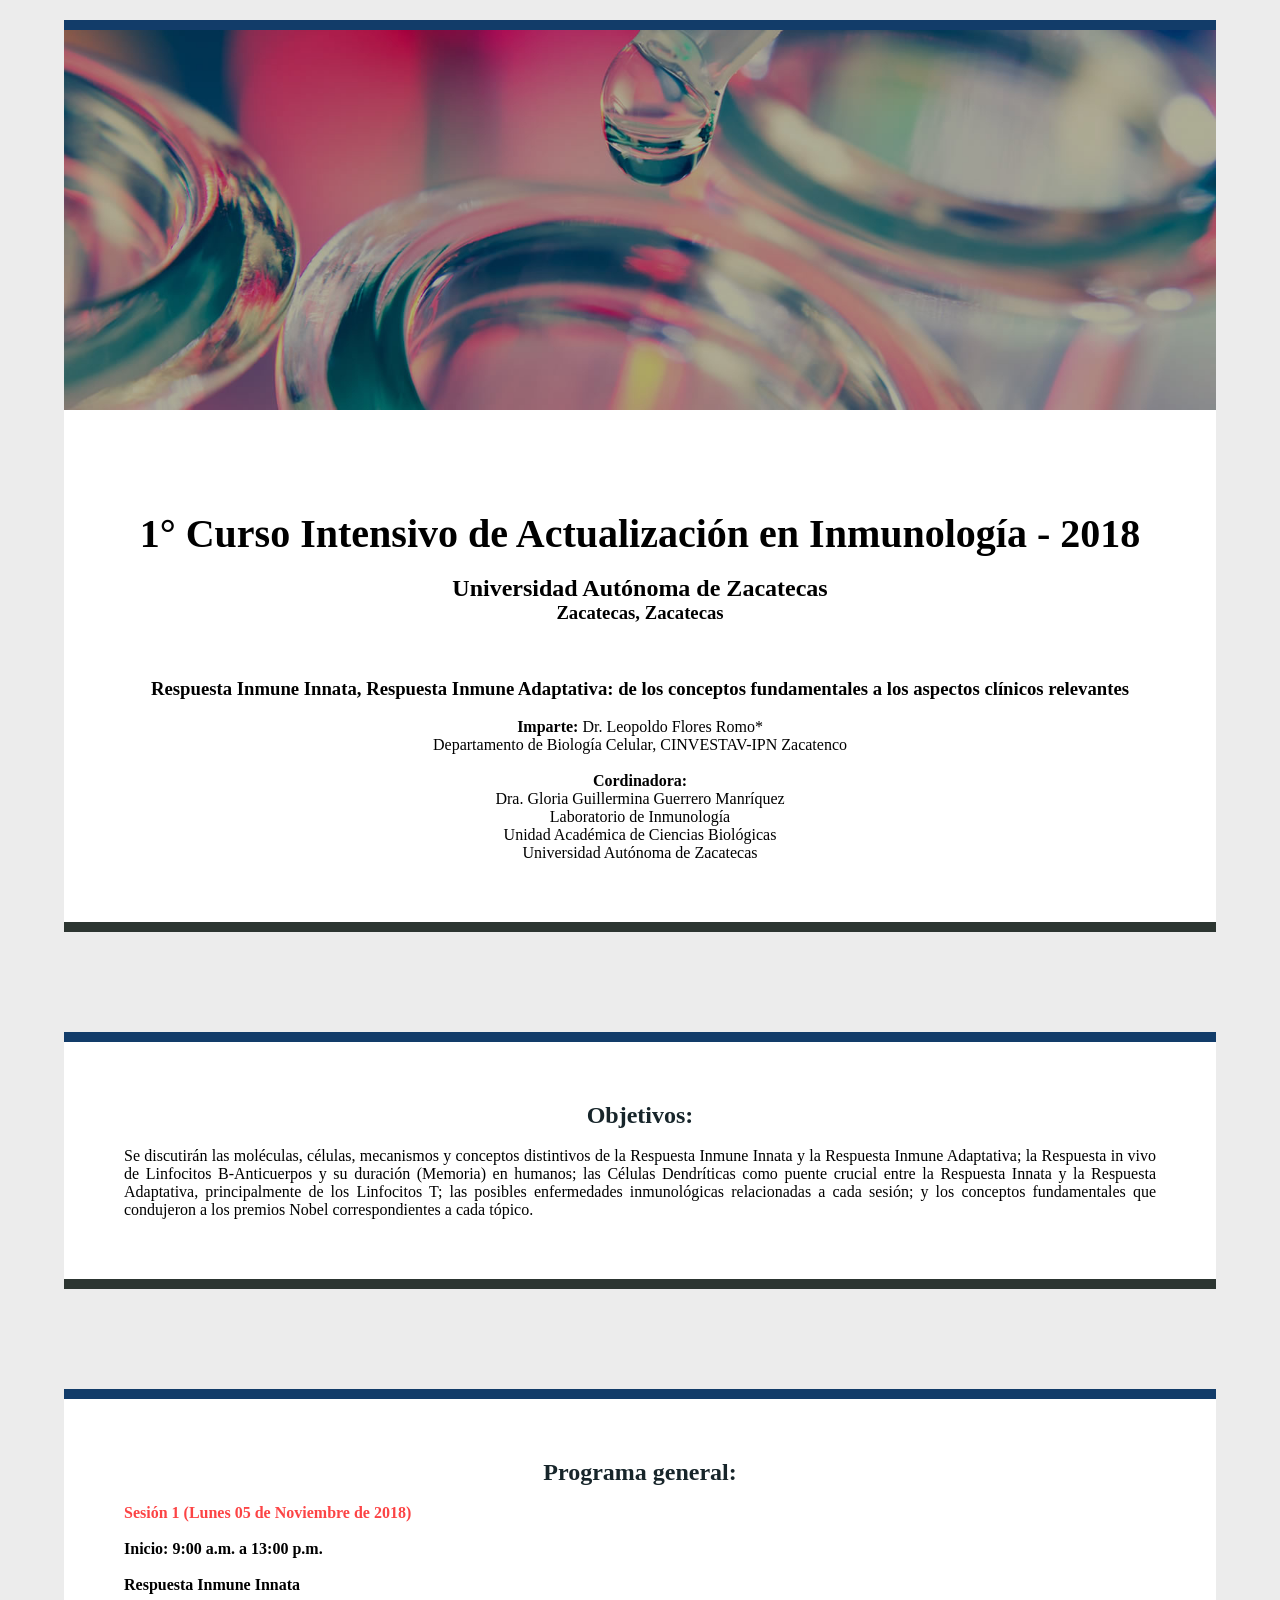
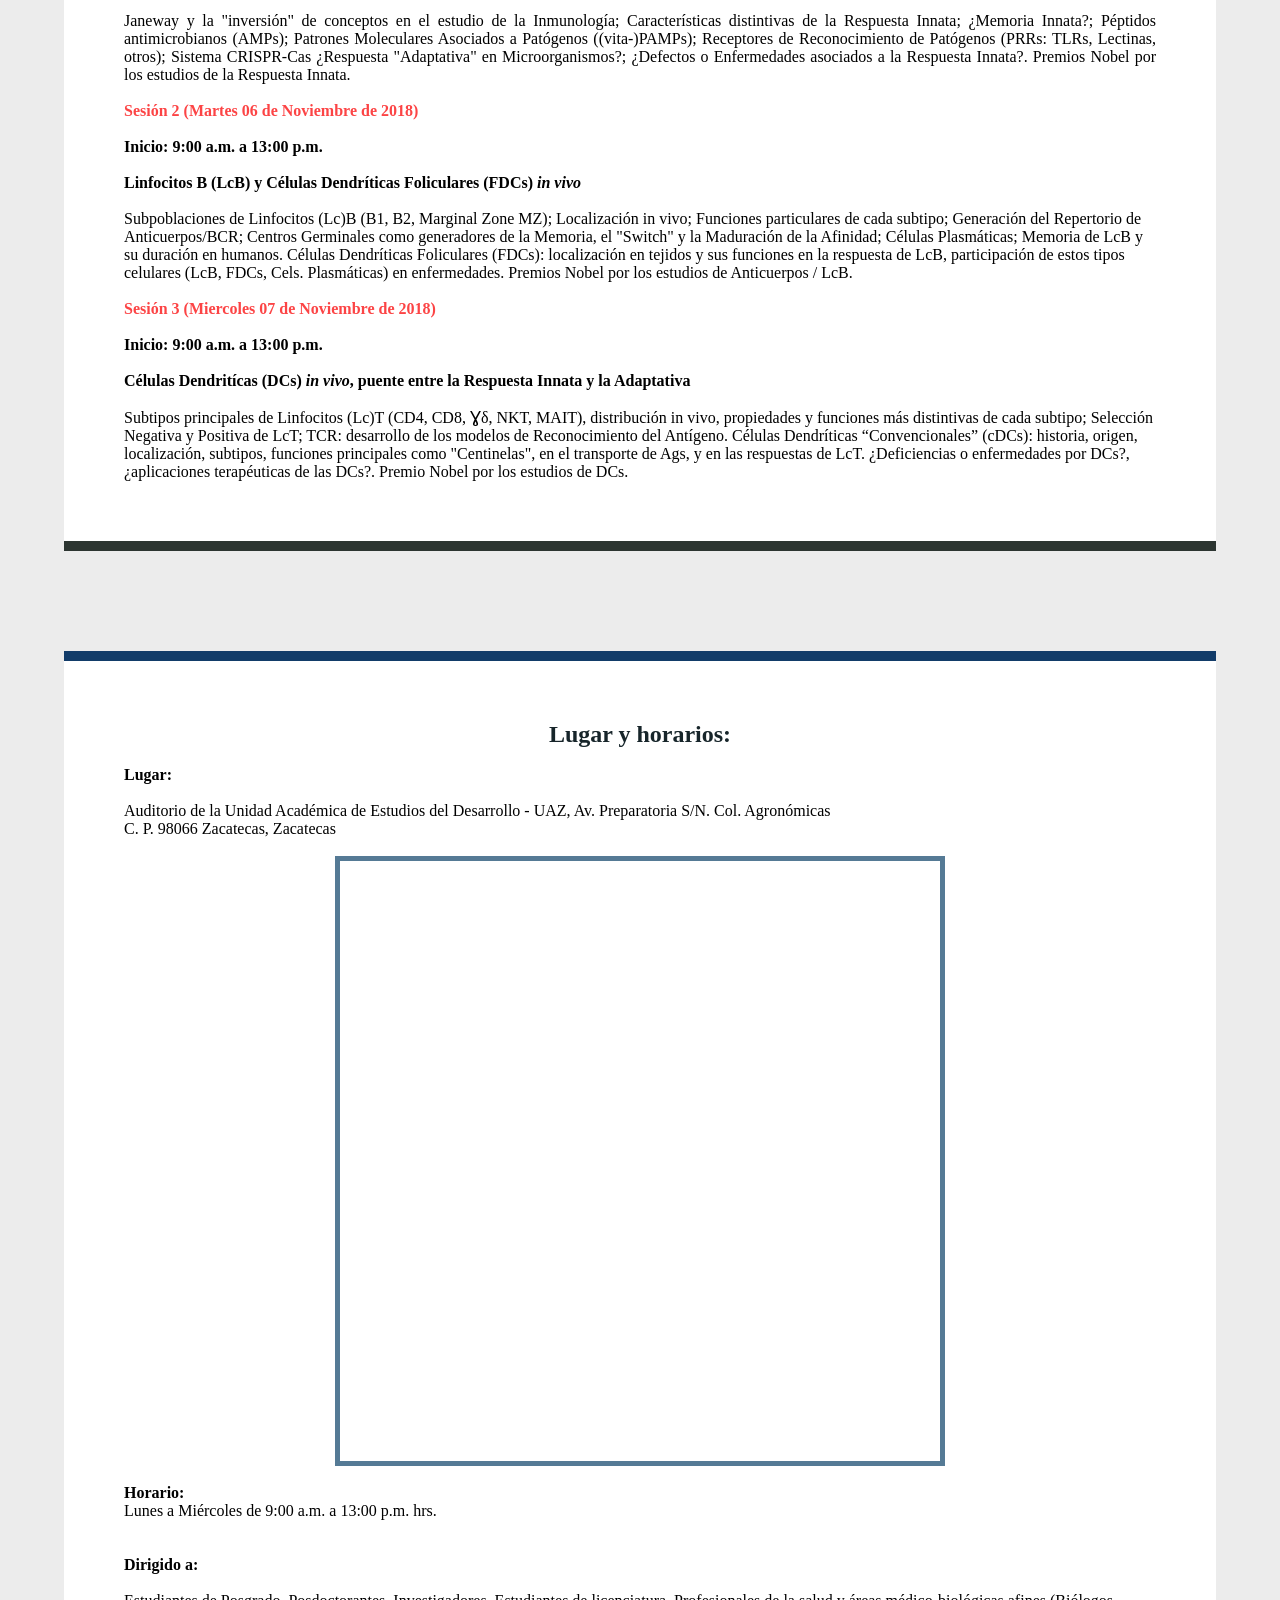
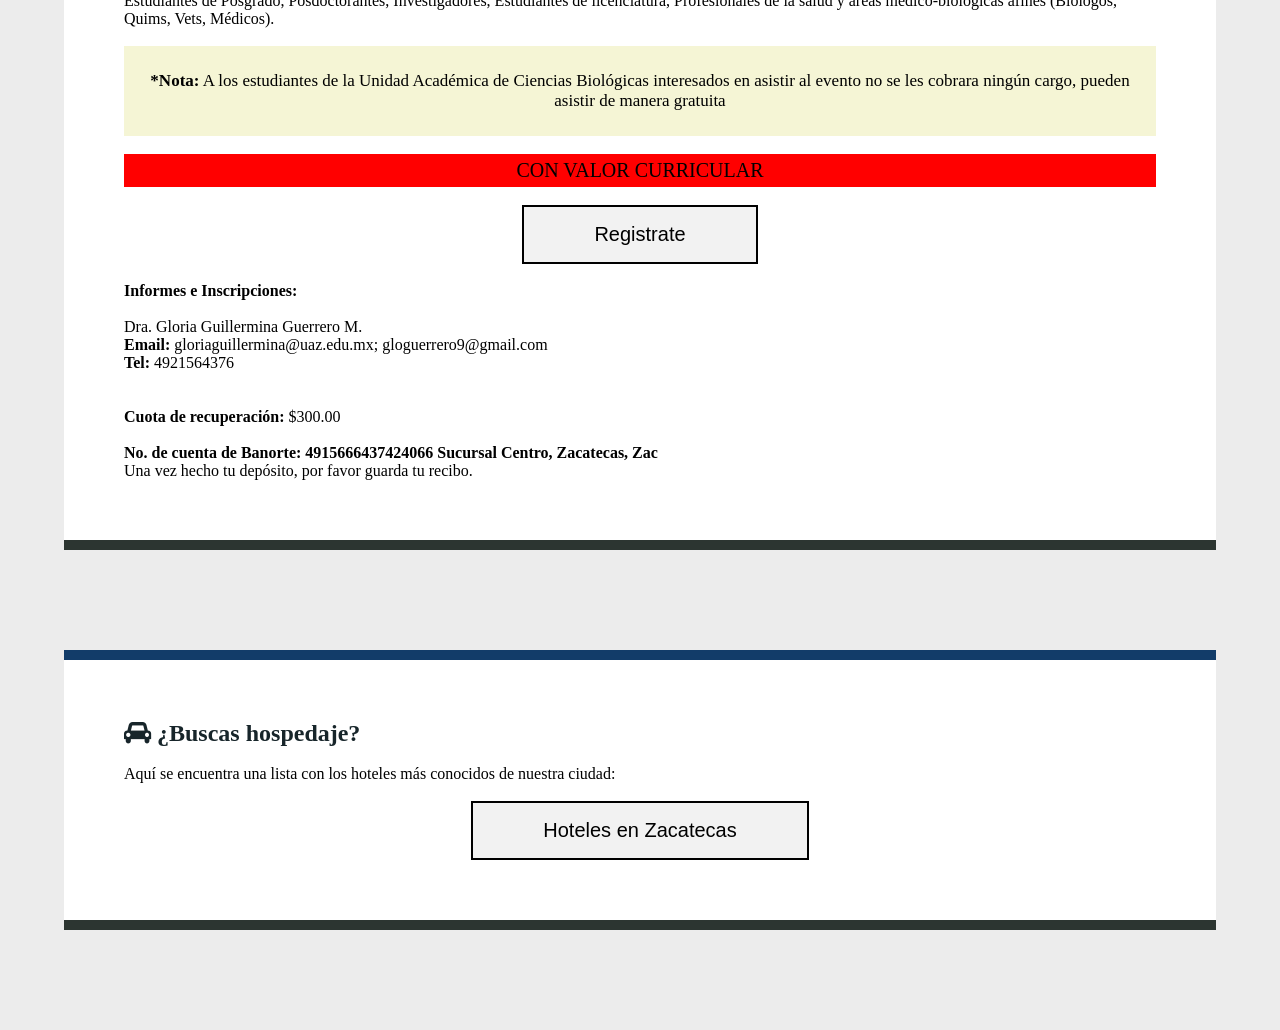
==== commit 136a976c: "Koifa" ====
--- a/index.html
+++ b/index.html
@@ -62,6 +62,7 @@
 <p align="left">Lunes a Miércoles de 9:00 a.m. a 13:00 p.m. hrs.</p><br>
 <br><p align="left"><b>Dirigido a:</b></p><br>
 <p align="left">Estudiantes de Posgrado, Posdoctorantes, Investigadores, Estudiantes de licenciatura, Profesionales de la salud y áreas médico-biológicas afines (Biólogos, Quims, Vets, Médicos).</p>
+<br><p align="center" class="valoress"><b>*Nota:</b> A los estudiantes de la Unidad Académica de Ciencias Biológicas interesados en asistir al evento no se les cobrara ningún cargo, pueden asistir de manera gratuita</p>
 <br><p align="center" class="valores">CON VALOR CURRICULAR</p>
 <br><div><a class="button" href="https://docs.google.com/forms/d/e/1FAIpQLSeUzSarf5q9X2_JJK0a5HdHk7HXoKUkB2PH-H2WLWud-mB3fw/viewform?usp=sf_link">Registrate</a></div>
 <br>
--- a/style.css
+++ b/style.css
@@ -82,6 +82,12 @@
   color:#000;
   font-size: 20px;
 }
+.valoress{
+  padding:25px;
+  background-color:#f5f5d5;
+  color:#000;
+  font-size: 17px;
+}
 .ses{
   color:#fc4445;
 }
